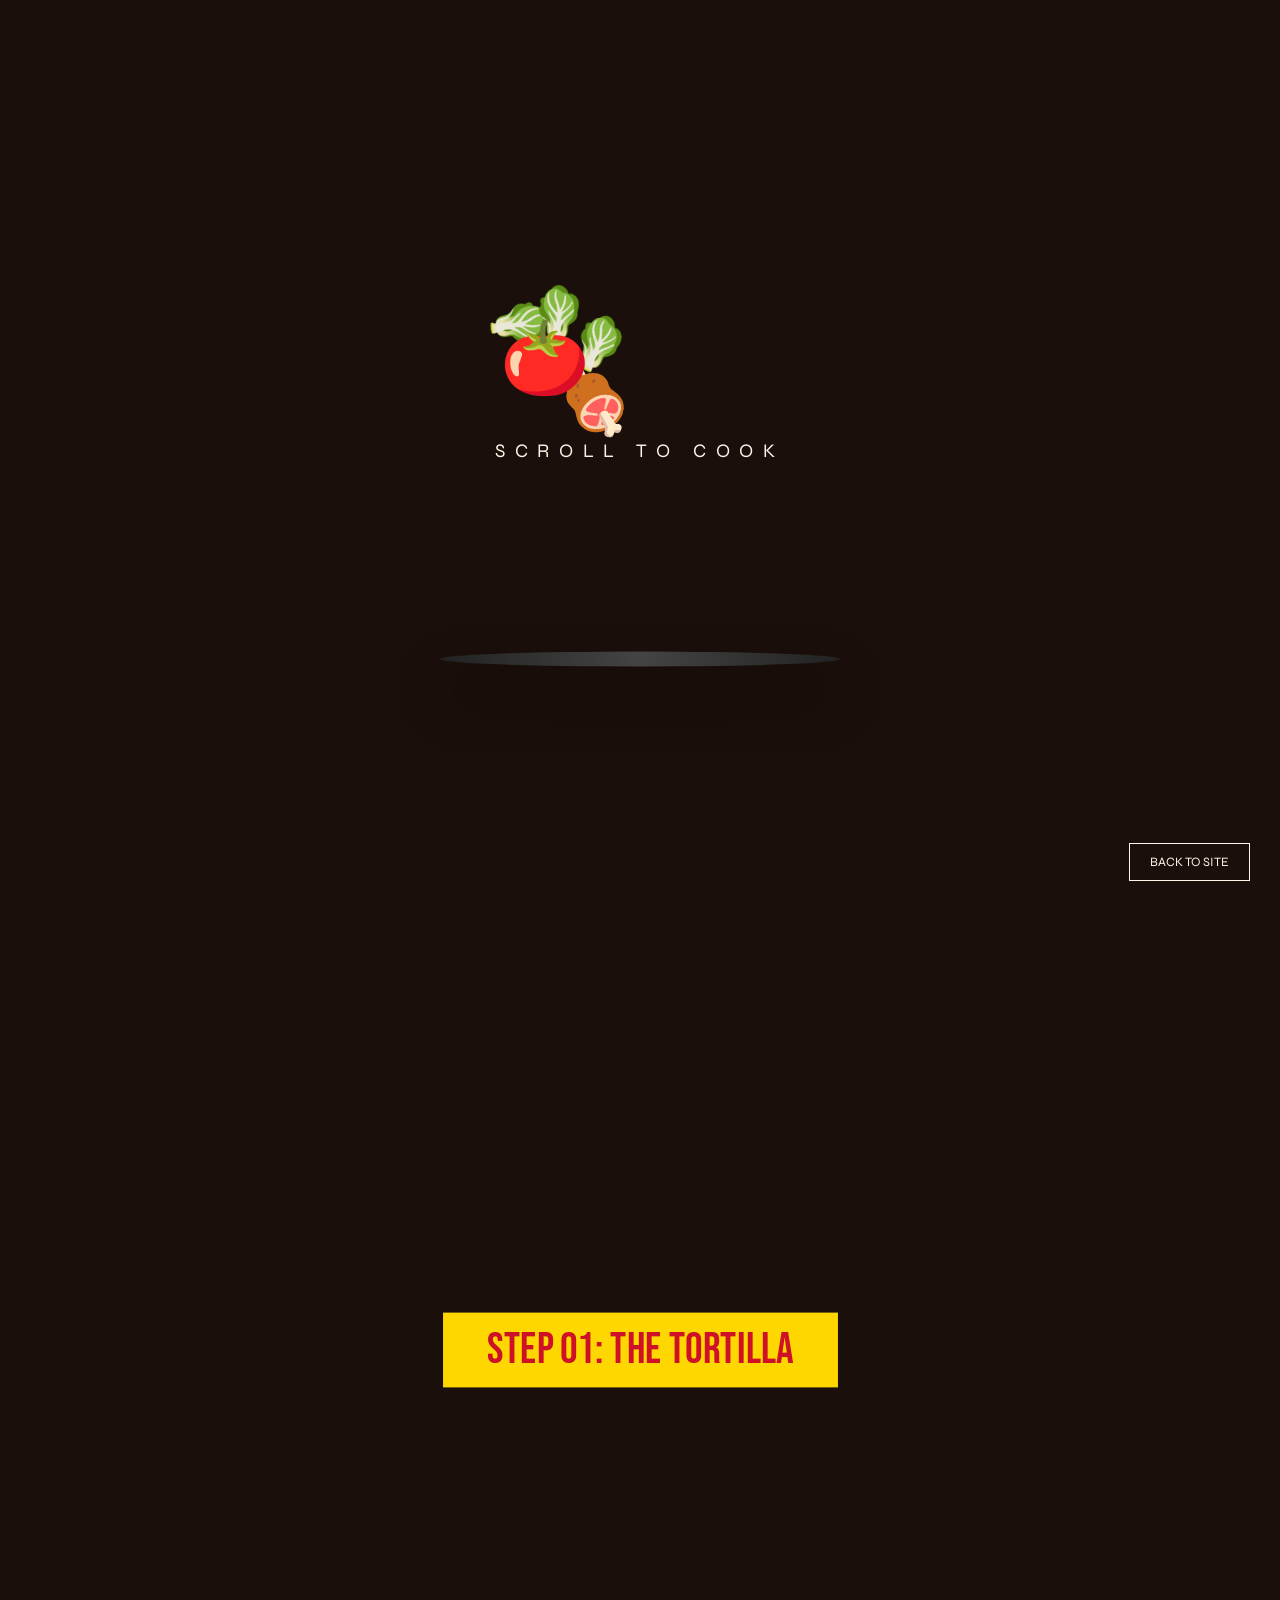
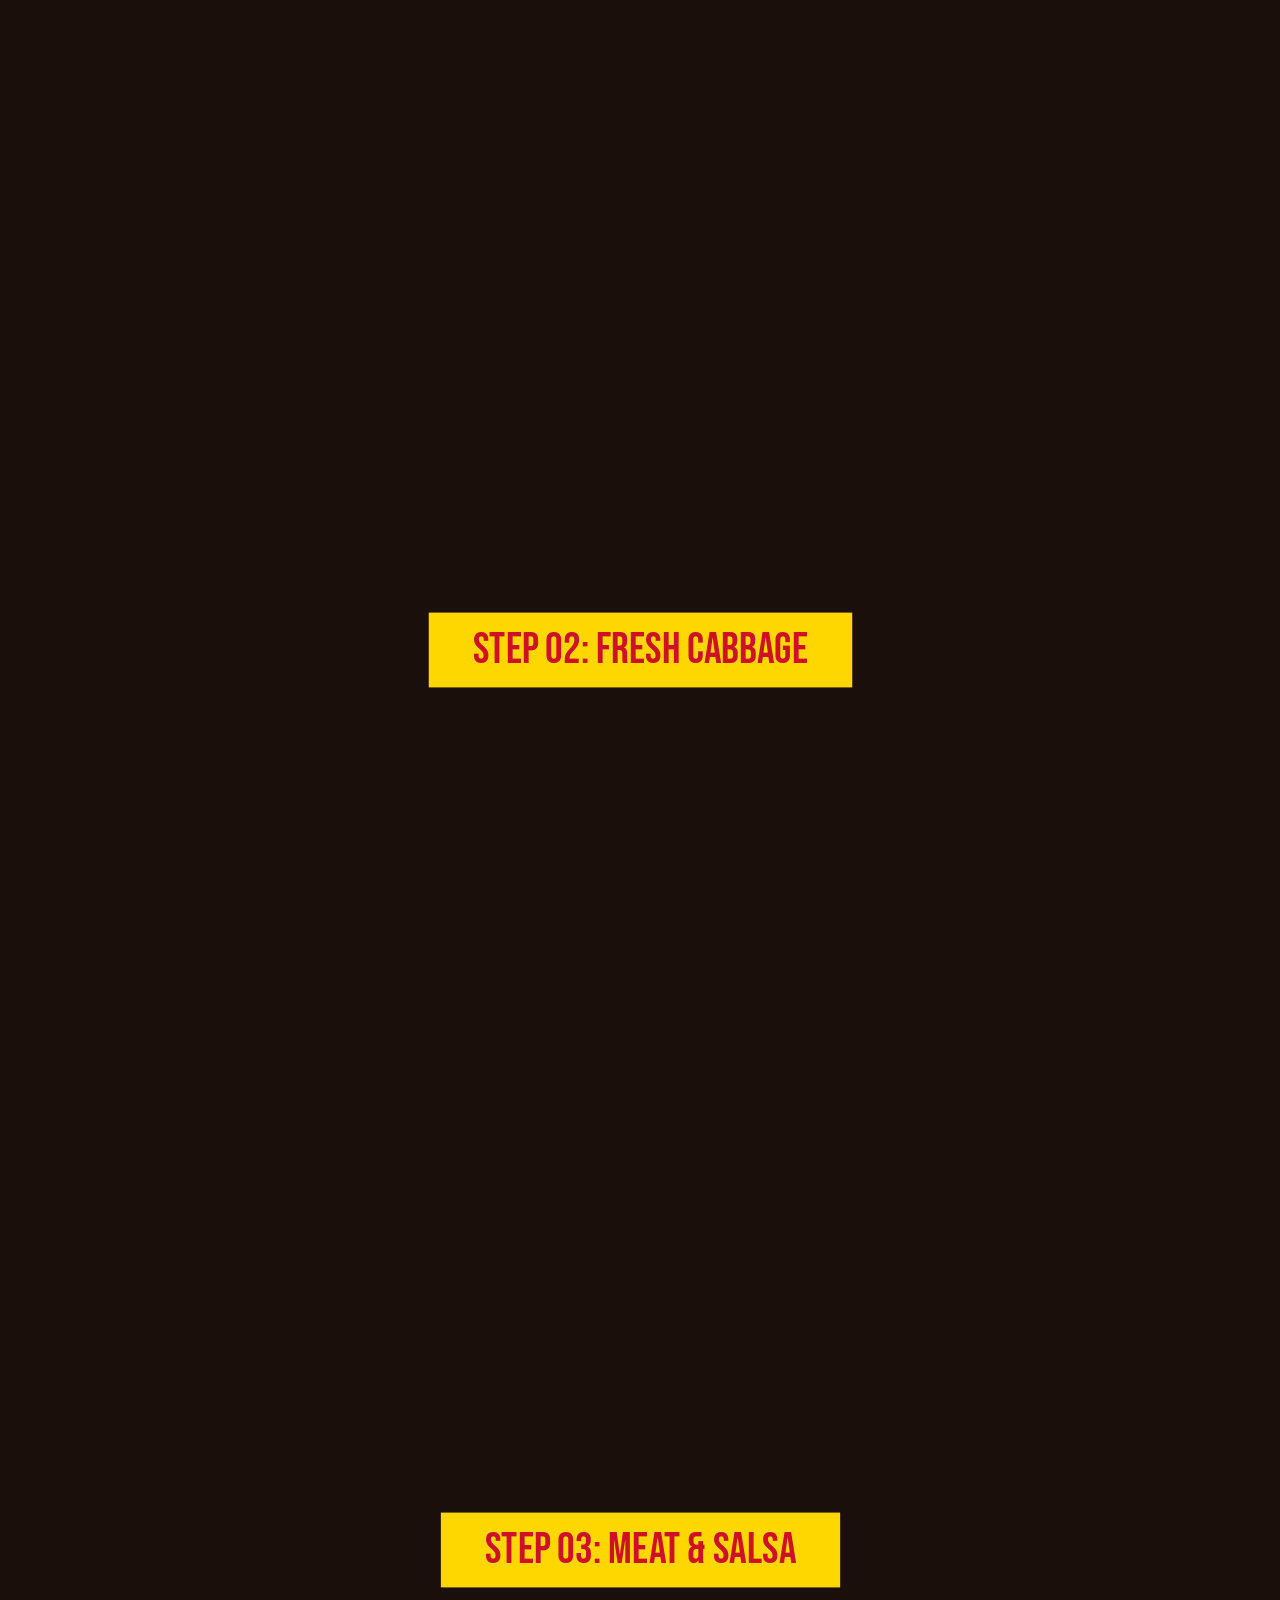
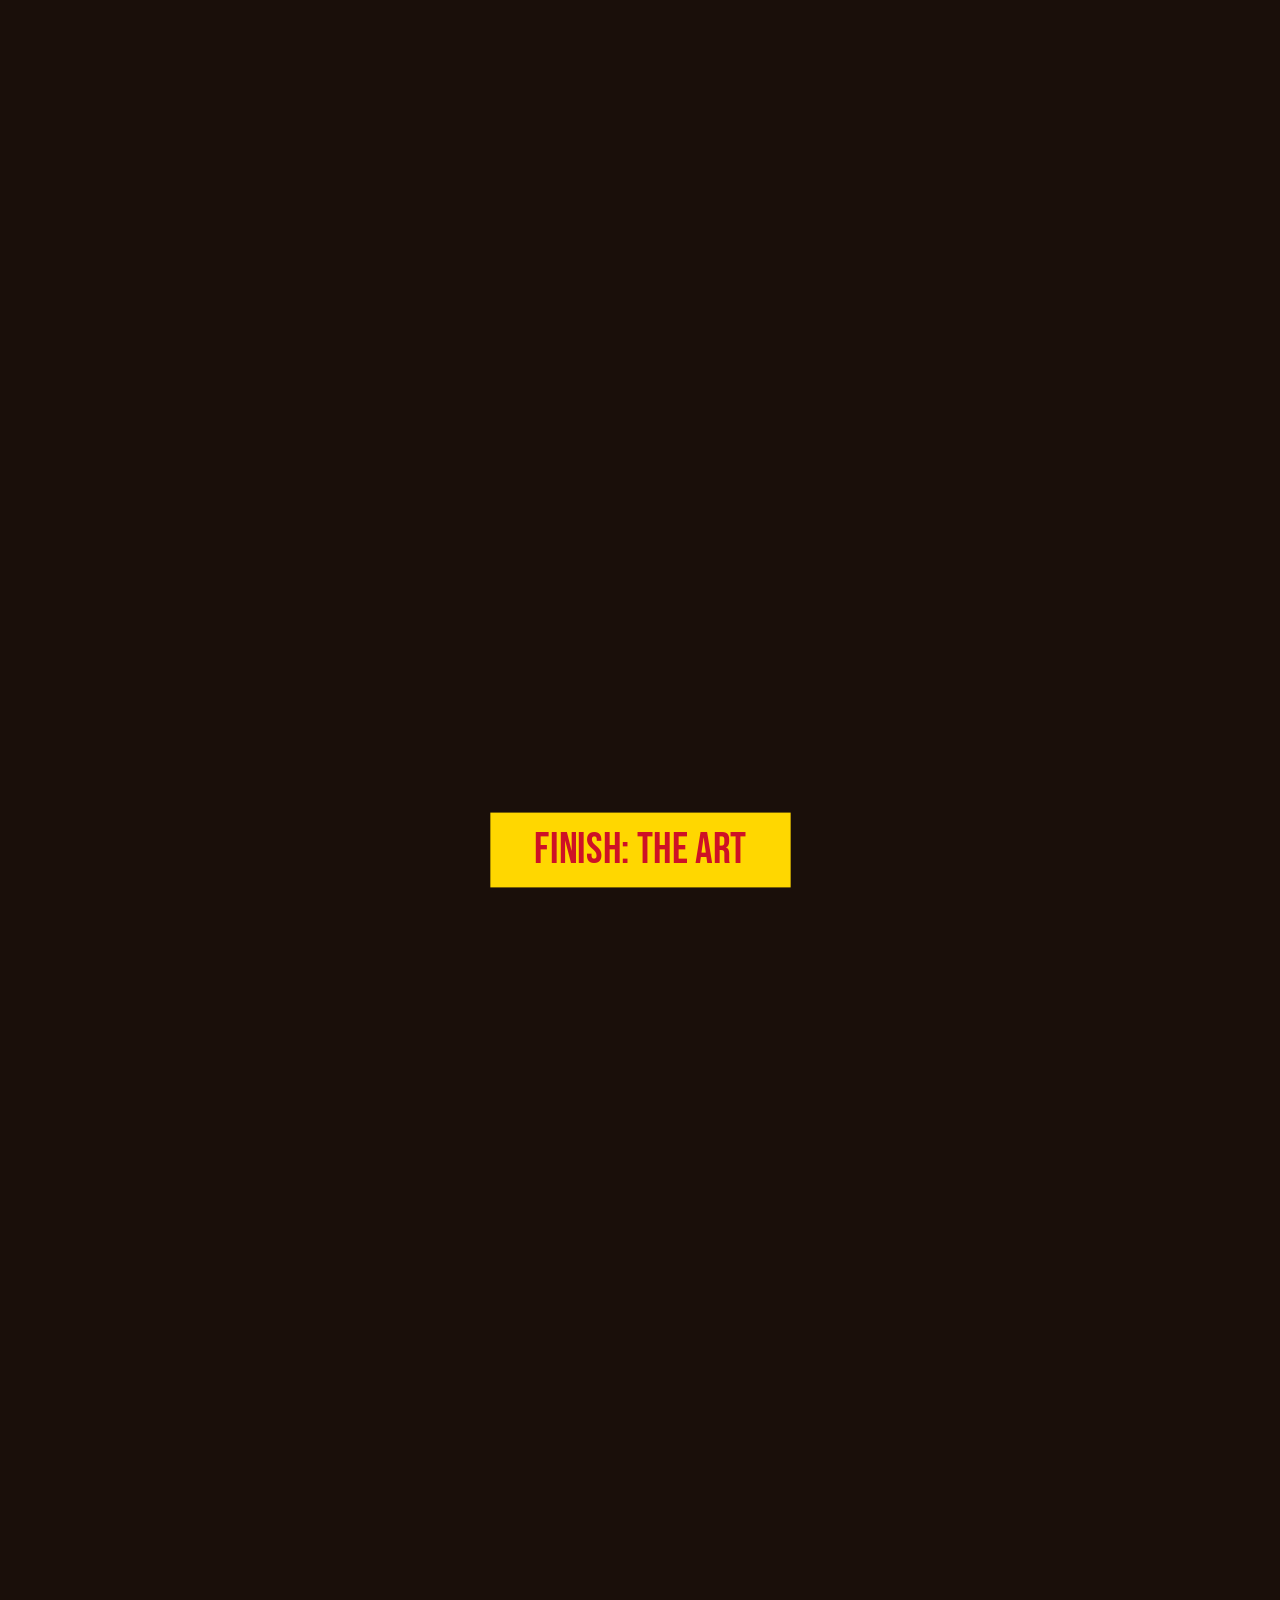
==== index_sample.html @ 9d73b3cb "Add interactive Taco Builder (index_sample.html)" ====
<!DOCTYPE html>
<html lang="ja">
<head>
    <meta charset="UTF-8">
    <meta name="viewport" content="width=device-width, initial-scale=1.0">
    <title>THE TACO BUILDER | KYOMACHIBORI TACOS</title>
    <link rel="stylesheet" href="style_sample.css">
    <link rel="preconnect" href="https://fonts.googleapis.com">
    <link rel="preconnect" href="https://fonts.gstatic.com" crossorigin>
    <link href="https://fonts.googleapis.com/css2?family=Bebas+Neue&family=Syne:wght@800&family=Noto+Serif+JP:wght@700&display=swap" rel="stylesheet">
</head>
<body>
    <div class="noise-overlay"></div>

    <!-- Fixed Cooking Stage -->
    <div class="taco-stage">
        <div class="plate"></div>
        
        <!-- Ingredients (Initially hidden or off-screen) -->
        <div class="ingredient tortilla" id="tortilla">🌮</div>
        
        <div class="cabbage-container" id="cabbage-group">
            <span class="ingredient cabbage c1">🥬</span>
            <span class="ingredient cabbage c2">🥬</span>
            <span class="ingredient cabbage c3">🥬</span>
            <span class="ingredient cabbage c4">🥬</span>
        </div>

        <div class="meat-salsa-container" id="meat-group">
            <span class="ingredient meat m1">🍖</span>
            <span class="ingredient meat m2">🍖</span>
            <span class="ingredient salsa s1">🍅</span>
            <span class="ingredient salsa s2">🌶️</span>
        </div>

        <div class="complete-message" id="finish-text">
            <h2>MASTERPIECE!</h2>
            <p>京町堀202、究極の一皿。</p>
        </div>
    </div>

    <!-- Scroll Triggers -->
    <section class="trigger-section" id="step-0">
        <div class="scroll-prompt">SCROLL TO COOK</div>
    </section>
    
    <section class="trigger-section" id="step-1">
        <div class="label">STEP 01: THE TORTILLA</div>
    </section>

    <section class="trigger-section" id="step-2">
        <div class="label">STEP 02: FRESH CABBAGE</div>
    </section>

    <section class="trigger-section" id="step-3">
        <div class="label">STEP 03: MEAT & SALSA</div>
    </section>

    <section class="trigger-section" id="step-4">
        <div class="label">FINISH: THE ART</div>
    </section>

    <div class="back-home">
        <a href="index.html">BACK TO SITE</a>
    </div>

    <script src="script_sample.js"></script>
</body>
</html>
---- style_sample.css ----
:root {
    --bg-dark: #1A0F0A;
    --mexican-yellow: #FFD700;
    --mexican-red: #CE1126;
    --text-light: #FDF5E6;
}

* {
    margin: 0;
    padding: 0;
    box-sizing: border-box;
}

body {
    background-color: var(--bg-dark);
    color: var(--text-light);
    font-family: 'Syne', sans-serif;
    height: 600vh; /* Long scroll for interaction */
    overflow-x: hidden;
}

.noise-overlay {
    position: fixed;
    top: 0;
    left: 0;
    width: 100%;
    height: 100%;
    background-image: url('https://www.transparenttextures.com/patterns/p6.png');
    opacity: 0.1;
    pointer-events: none;
    z-index: 9999;
}

/* TACO COOKING STAGE */
.taco-stage {
    position: fixed;
    top: 0;
    left: 0;
    width: 100vw;
    height: 100vh;
    display: flex;
    align-items: center;
    justify-content: center;
    pointer-events: none;
    z-index: 10;
}

.plate {
    width: 400px;
    height: 15px;
    background: linear-gradient(to right, #222, #444, #222);
    border-radius: 50%;
    position: absolute;
    bottom: 25%;
    box-shadow: 0 30px 50px rgba(0,0,0,0.5);
}

/* INGREDIENTS */
.ingredient {
    position: absolute;
    font-size: 8rem;
    transition: transform 0.8s cubic-bezier(0.175, 0.885, 0.32, 1.275), opacity 0.5s;
    opacity: 0;
    transform: translateY(-120vh) rotate(45deg); /* Start from far top */
}

/* Stage: Tortilla */
.tortilla.dropped {
    opacity: 1;
    transform: translateY(12vh) rotate(0deg) scale(2.5);
    z-index: 1;
}

/* Stage: Cabbage */
.cabbage-container { position: absolute; width: 300px; height: 300px; top: 35%; }
.cabbage { font-size: 3rem; }

.cabbage.dropped { opacity: 1; z-index: 2; }
.c1.dropped { transform: translate(-80px, 0) rotate(15deg); }
.c2.dropped { transform: translate(80px, 10px) rotate(-10deg); }
.c3.dropped { transform: translate(0, -10px) rotate(45deg); }
.c4.dropped { transform: translate(40px, -20px) rotate(-30deg); }

/* Stage: Meat & Salsa */
.meat-salsa-container { position: absolute; width: 250px; height: 250px; top: 40%; }
.meat { font-size: 4rem; z-index: 3; }
.salsa { font-size: 3rem; z-index: 4; }

.dropped.meat, .dropped.salsa { opacity: 1; }
.m1.dropped { transform: translate(-40px, 0) rotate(0deg); }
.m2.dropped { transform: translate(40px, 10px) rotate(10deg); }
.s1.dropped { transform: translate(0, -20px) scale(1.5) rotate(0deg); }
.s2.dropped { transform: translate(20px, 15px) rotate(-15deg); }

/* FINISH TEXT */
.complete-message {
    position: absolute;
    top: 20%;
    text-align: center;
    opacity: 0;
    transform: translateY(20px);
    transition: 1s var(--ease-out-expo);
    z-index: 100;
}

.complete-message.visible {
    opacity: 1;
    transform: translateY(0);
}

.complete-message h2 {
    font-family: 'Bebas Neue', cursive;
    font-size: 6rem;
    color: var(--mexican-yellow);
    text-shadow: 4px 4px var(--mexican-red);
}

/* SCROLL TRIGGER SECTIONS */
.trigger-section {
    height: 100vh;
    display: flex;
    align-items: center;
    justify-content: center;
}

.scroll-prompt {
    font-size: 1.2rem;
    letter-spacing: 0.5em;
    animation: bounce 2s infinite;
}

.label {
    font-family: 'Bebas Neue', cursive;
    font-size: 2.5rem;
    color: var(--mexican-red);
    background: var(--mexican-yellow);
    padding: 10px 40px;
    transform: rotate(-3deg);
    opacity: 0.3;
}

.back-home {
    position: fixed;
    bottom: 30px;
    right: 30px;
    z-index: 1000;
}

.back-home a {
    color: var(--text-light);
    text-decoration: none;
    font-size: 0.8rem;
    border: 1px solid var(--text-light);
    padding: 10px 20px;
    transition: background 0.3s;
}

.back-home a:hover { background: var(--mexican-red); border-color: var(--mexican-red); }

@keyframes bounce {
    0%, 100% { transform: translateY(0); }
    50% { transform: translateY(-20px); }
}

@media (max-width: 768px) {
    .plate { width: 300px; }
    .complete-message h2 { font-size: 4rem; }
}
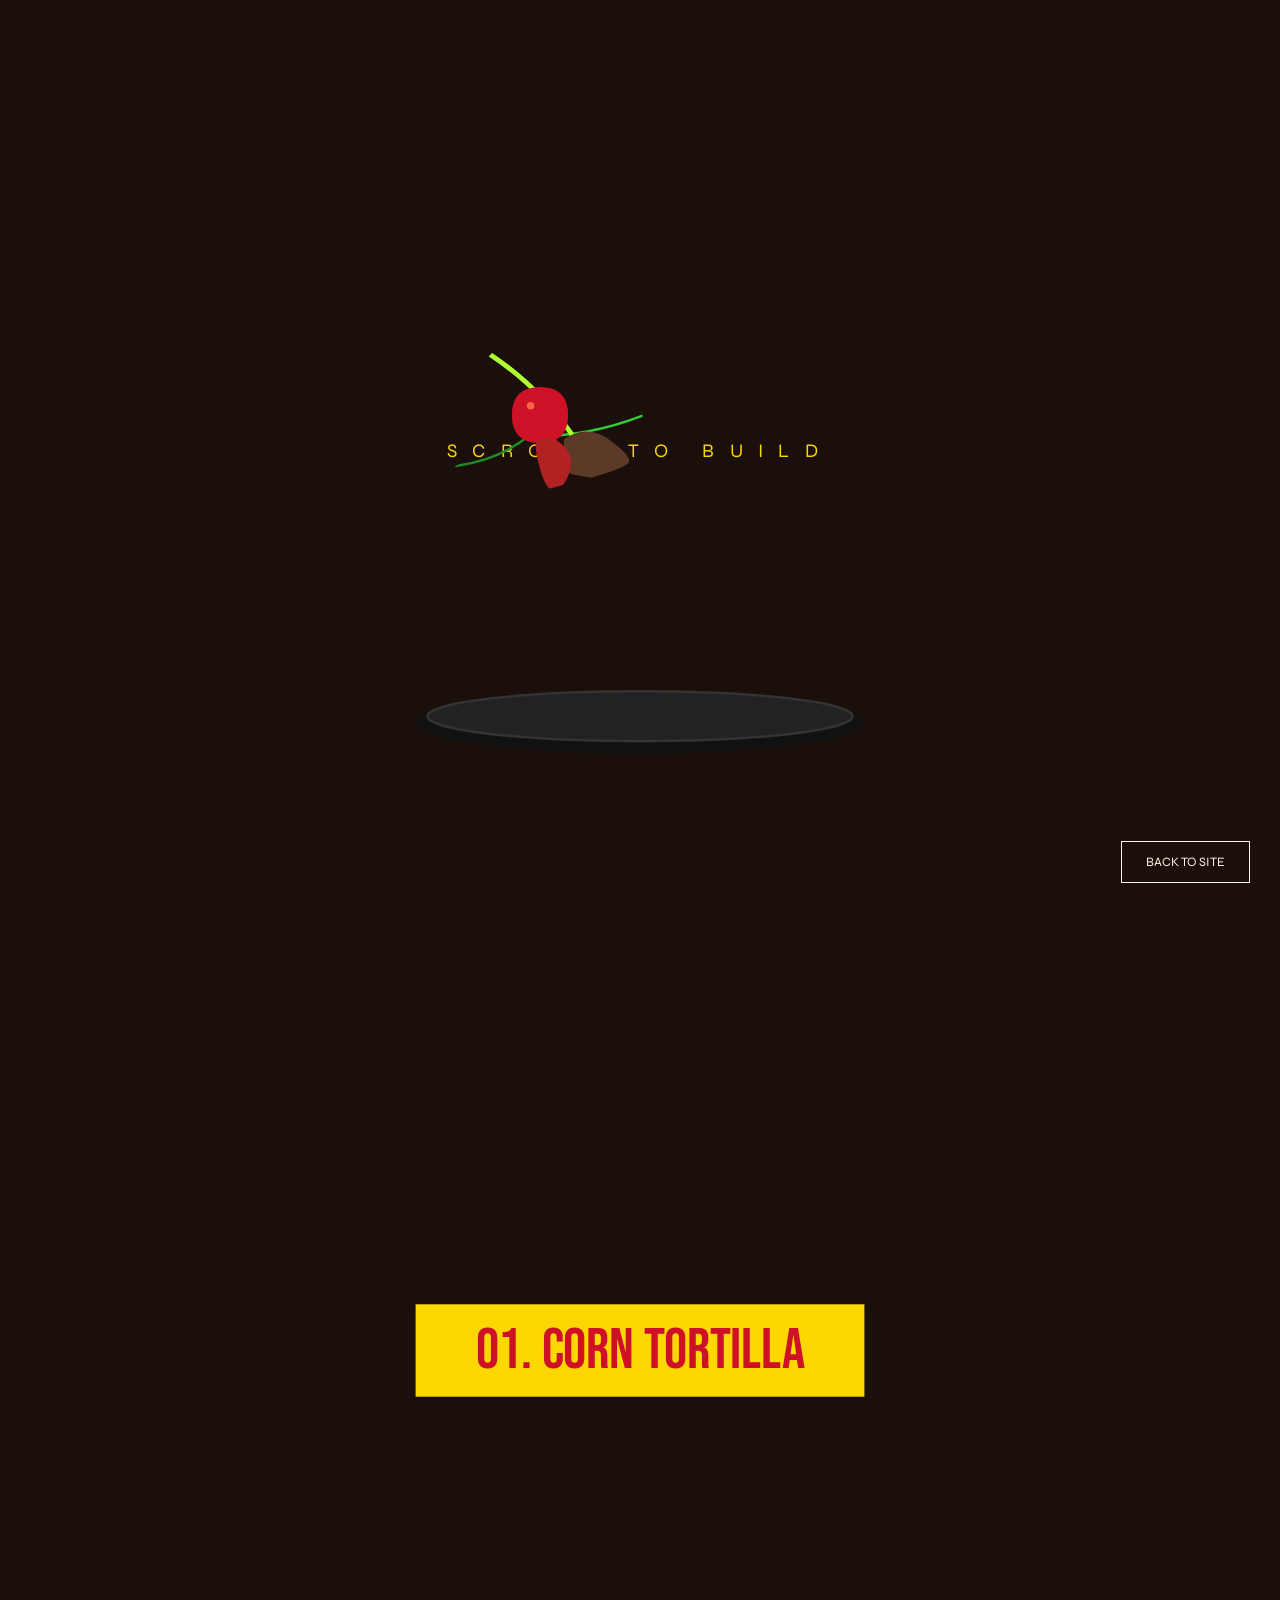
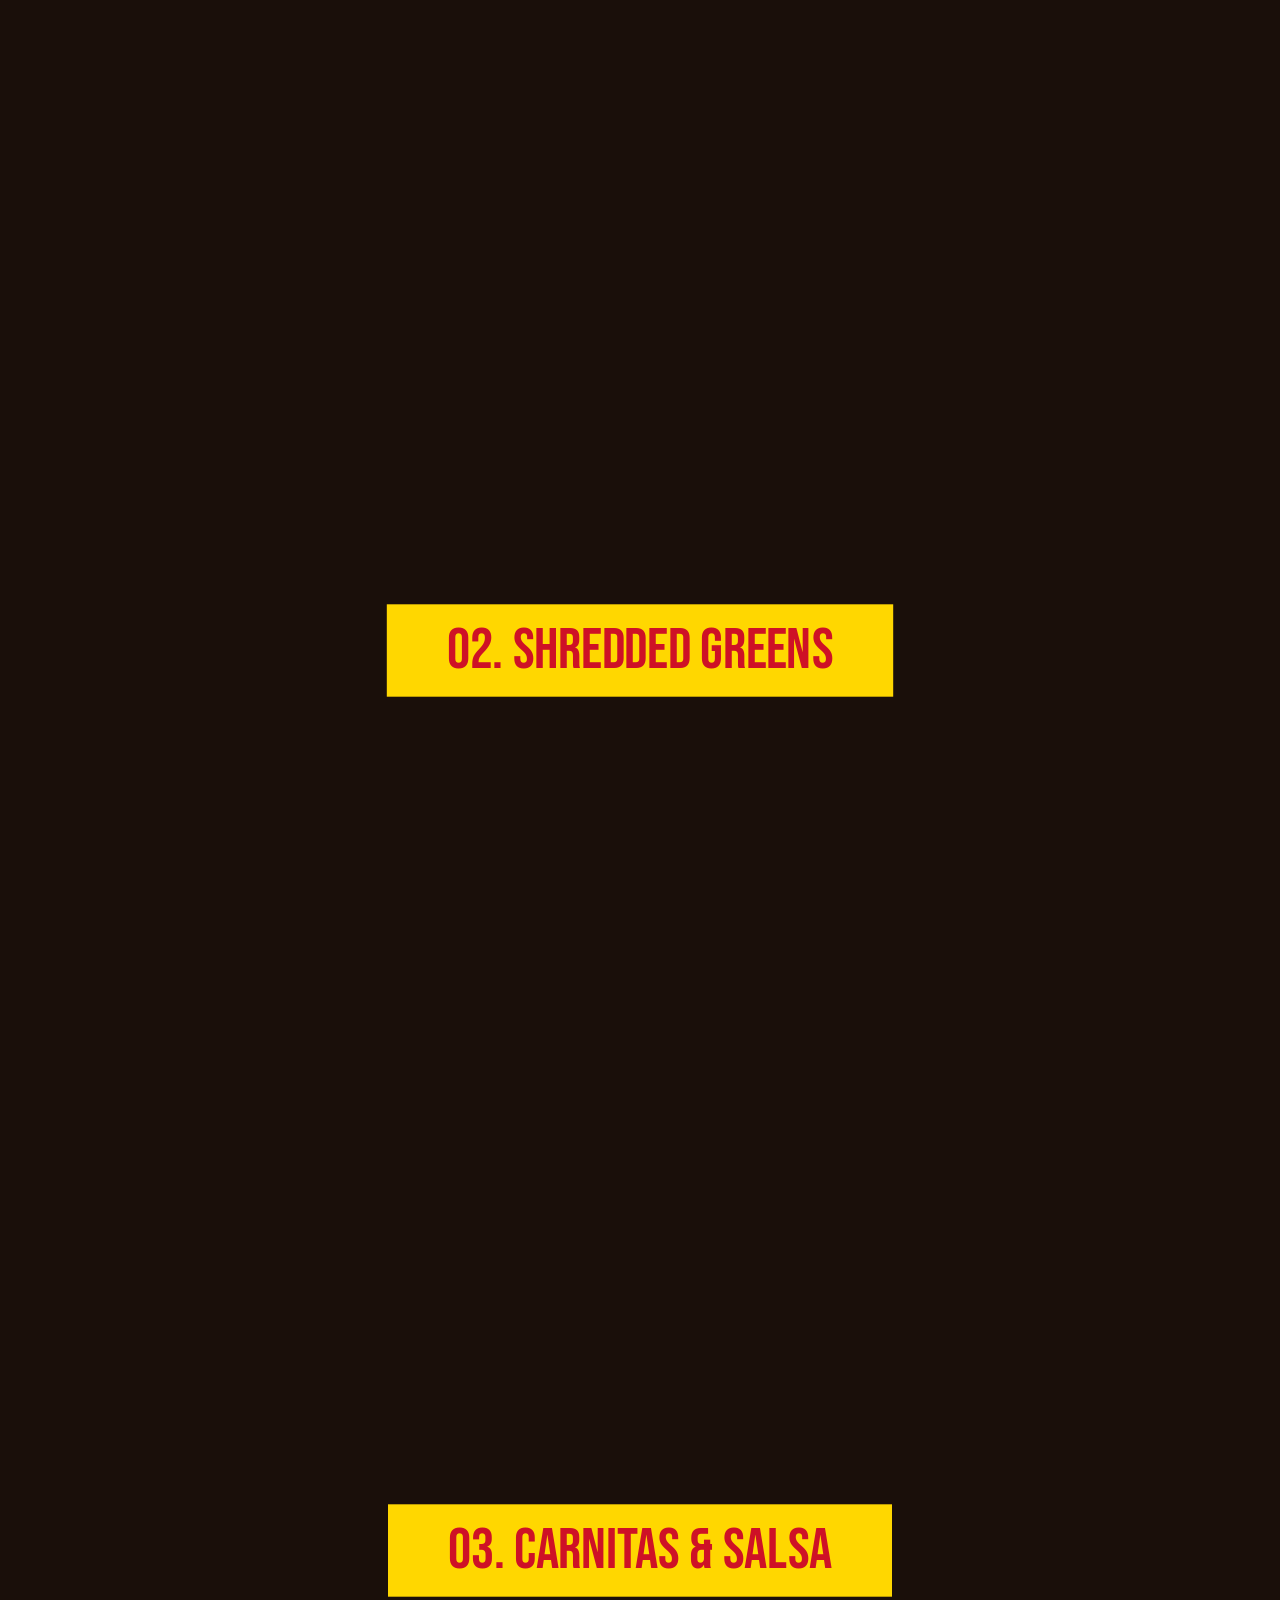
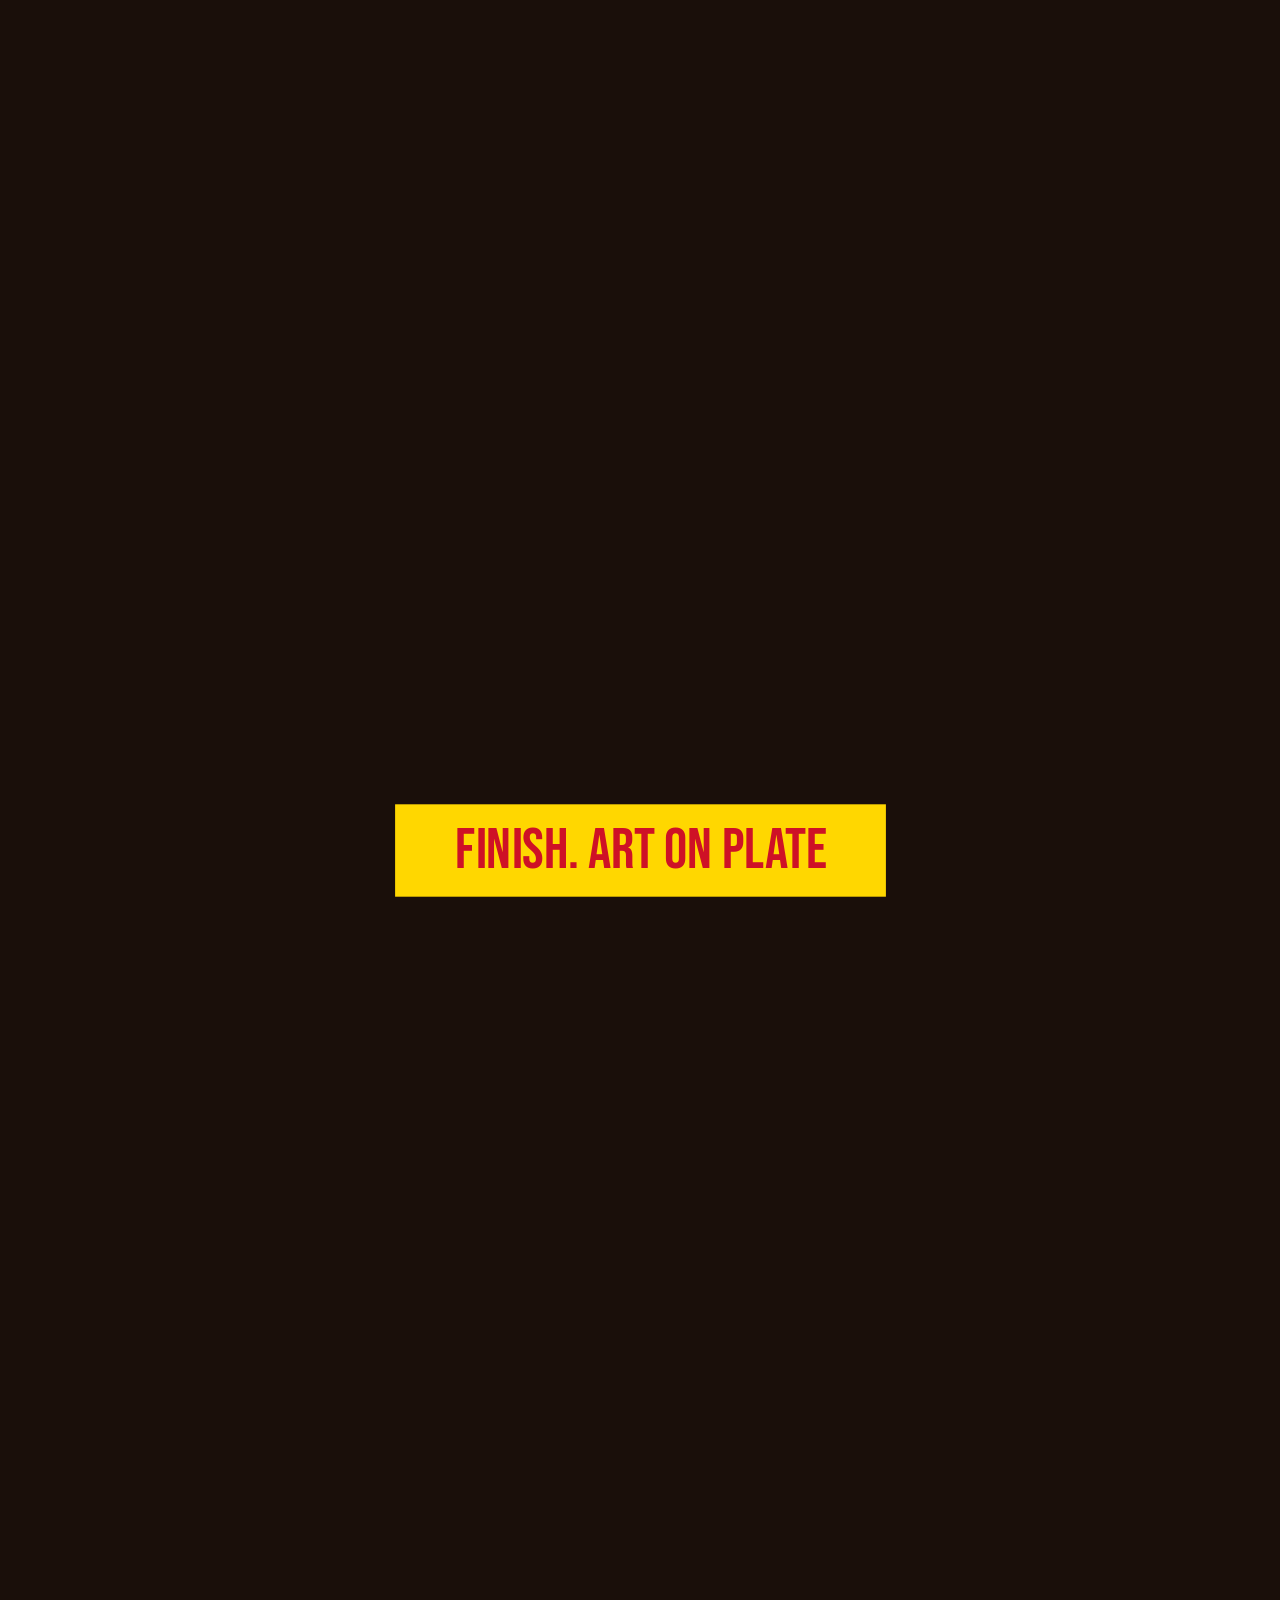
==== commit 014f3c6e: "Upgade Taco Builder: High-quality SVG assets and refined scroll physics" ====
--- a/index_sample.html
+++ b/index_sample.html
@@ -3,7 +3,7 @@
 <head>
     <meta charset="UTF-8">
     <meta name="viewport" content="width=device-width, initial-scale=1.0">
-    <title>THE TACO BUILDER | KYOMACHIBORI TACOS</title>
+    <title>THE CRAFT TACO BUILDER | KYOMACHIBORI</title>
     <link rel="stylesheet" href="style_sample.css">
     <link rel="preconnect" href="https://fonts.googleapis.com">
     <link rel="preconnect" href="https://fonts.gstatic.com" crossorigin>
@@ -12,57 +12,97 @@
 <body>
     <div class="noise-overlay"></div>
 
-    <!-- Fixed Cooking Stage -->
     <div class="taco-stage">
-        <div class="plate"></div>
+        <!-- 皿 -->
+        <div class="plate-v2">
+            <svg viewBox="0 0 400 60">
+                <ellipse cx="200" cy="30" rx="180" ry="25" fill="#111" />
+                <ellipse cx="200" cy="25" rx="170" ry="20" fill="#222" stroke="#333" stroke-width="2" />
+            </svg>
+        </div>
         
-        <!-- Ingredients (Initially hidden or off-screen) -->
-        <div class="ingredient tortilla" id="tortilla">🌮</div>
+        <!-- ステージ1: トルティーヤ -->
+        <div class="ingredient-svg tortilla-wrap" id="tortilla">
+            <svg viewBox="0 0 200 200">
+                <defs>
+                    <radialGradient id="tortillaGrad" cx="50%" cy="50%" r="50%">
+                        <stop offset="0%" stop-color="#FFD700" />
+                        <stop offset="80%" stop-color="#F4C430" />
+                        <stop offset="100%" stop-color="#DAA520" />
+                    </radialGradient>
+                </defs>
+                <path d="M100,20 C140,20 180,60 180,100 C180,140 140,180 100,180 C60,180 20,140 20,100 C20,60 60,20 100,20" fill="url(#tortillaGrad)">
+                    <animate attributeName="d" dur="5s" repeatCount="indefinite"
+                        values="M100,20 C140,20 180,60 180,100 C180,140 140,180 100,180 C60,180 20,140 20,100 C20,60 60,20 100,20;
+                                M100,25 C145,15 175,65 175,100 C175,135 145,175 100,175 C55,175 25,135 25,100 C25,65 55,25 100,25;
+                                M100,20 C140,20 180,60 180,100 C180,140 140,180 100,180 C60,180 20,140 20,100 C20,60 60,20 100,20" />
+                </path>
+                <!-- 焼き目 -->
+                <circle cx="70" cy="60" r="5" fill="#8B4513" opacity="0.3" />
+                <circle cx="130" cy="140" r="8" fill="#8B4513" opacity="0.2" />
+                <circle cx="150" cy="80" r="4" fill="#8B4513" opacity="0.4" />
+            </svg>
+        </div>
         
-        <div class="cabbage-container" id="cabbage-group">
-            <span class="ingredient cabbage c1">🥬</span>
-            <span class="ingredient cabbage c2">🥬</span>
-            <span class="ingredient cabbage c3">🥬</span>
-            <span class="ingredient cabbage c4">🥬</span>
+        <!-- ステージ2: キャベツの千切り -->
+        <div class="cabbage-group-svg" id="cabbage-group">
+            <div class="ingredient-svg cabbage-leaf c1">
+                <svg viewBox="0 0 100 20"><path d="M0,10 Q50,0 100,10" stroke="#90EE90" stroke-width="3" fill="none" stroke-linecap="round"/></svg>
+            </div>
+            <div class="ingredient-svg cabbage-leaf c2">
+                <svg viewBox="0 0 100 20"><path d="M0,5 Q50,15 100,5" stroke="#32CD32" stroke-width="2" fill="none" stroke-linecap="round"/></svg>
+            </div>
+            <div class="ingredient-svg cabbage-leaf c3">
+                <svg viewBox="0 0 100 20"><path d="M0,15 Q50,5 100,15" stroke="#ADFF2F" stroke-width="4" fill="none" stroke-linecap="round"/></svg>
+            </div>
+            <div class="ingredient-svg cabbage-leaf c4">
+                <svg viewBox="0 0 100 20"><path d="M10,0 Q60,20 100,0" stroke="#228B22" stroke-width="2" fill="none" stroke-linecap="round"/></svg>
+            </div>
         </div>
 
-        <div class="meat-salsa-container" id="meat-group">
-            <span class="ingredient meat m1">🍖</span>
-            <span class="ingredient meat m2">🍖</span>
-            <span class="ingredient salsa s1">🍅</span>
-            <span class="ingredient salsa s2">🌶️</span>
+        <!-- ステージ3: 肉とサルサ -->
+        <div class="meat-salsa-group-svg" id="meat-group">
+            <!-- ひき肉（塊） -->
+            <div class="ingredient-svg meat-chunk m1">
+                <svg viewBox="0 0 60 40">
+                    <path d="M10,20 Q15,5 30,10 T50,20 T30,35 T10,20" fill="#4B2E1D" />
+                    <circle cx="20" cy="15" r="3" fill="#2A1810" />
+                    <circle cx="40" cy="25" r="4" fill="#2A1810" />
+                </svg>
+            </div>
+            <div class="ingredient-svg meat-chunk m2">
+                <svg viewBox="0 0 60 40">
+                    <path d="M5,15 Q20,0 40,10 T55,25 T30,40 T5,15" fill="#5D3A26" />
+                </svg>
+            </div>
+            <!-- サルサソース -->
+            <div class="ingredient-svg salsa-drop s1">
+                <svg viewBox="0 0 40 40">
+                    <path d="M20,5 Q35,5 35,20 T20,35 T5,20 T20,5" fill="#CE1126" />
+                    <circle cx="15" cy="15" r="2" fill="#FF6347" />
+                </svg>
+            </div>
+            <div class="ingredient-svg salsa-drop s2">
+                <svg viewBox="0 0 30 30">
+                    <path d="M15,2 Q28,15 15,28 T2,15 T15,2" fill="#B22222" />
+                </svg>
+            </div>
         </div>
 
         <div class="complete-message" id="finish-text">
-            <h2>MASTERPIECE!</h2>
-            <p>京町堀202、究極の一皿。</p>
+            <h2>THE MASTERPIECE</h2>
+            <p>京町堀 202 | 究極のクラフトタコス</p>
         </div>
     </div>
 
     <!-- Scroll Triggers -->
-    <section class="trigger-section" id="step-0">
-        <div class="scroll-prompt">SCROLL TO COOK</div>
-    </section>
-    
-    <section class="trigger-section" id="step-1">
-        <div class="label">STEP 01: THE TORTILLA</div>
-    </section>
+    <section class="trigger-section" id="step-0"><div class="scroll-prompt">SCROLL TO BUILD</div></section>
+    <section class="trigger-section" id="step-1"><div class="label">01. CORN TORTILLA</div></section>
+    <section class="trigger-section" id="step-2"><div class="label">02. SHREDDED GREENS</div></section>
+    <section class="trigger-section" id="step-3"><div class="label">03. CARNITAS & SALSA</div></section>
+    <section class="trigger-section" id="step-4"><div class="label">FINISH. ART ON PLATE</div></section>
 
-    <section class="trigger-section" id="step-2">
-        <div class="label">STEP 02: FRESH CABBAGE</div>
-    </section>
-
-    <section class="trigger-section" id="step-3">
-        <div class="label">STEP 03: MEAT & SALSA</div>
-    </section>
-
-    <section class="trigger-section" id="step-4">
-        <div class="label">FINISH: THE ART</div>
-    </section>
-
-    <div class="back-home">
-        <a href="index.html">BACK TO SITE</a>
-    </div>
+    <div class="back-home"><a href="index.html">BACK TO SITE</a></div>
 
     <script src="script_sample.js"></script>
 </body>
--- a/style_sample.css
+++ b/style_sample.css
@@ -15,7 +15,7 @@
     background-color: var(--bg-dark);
     color: var(--text-light);
     font-family: 'Syne', sans-serif;
-    height: 600vh; /* Long scroll for interaction */
+    height: 600vh;
     overflow-x: hidden;
 }
 
@@ -31,7 +31,7 @@
     z-index: 9999;
 }
 
-/* TACO COOKING STAGE */
+/* TACO STAGE */
 .taco-stage {
     position: fixed;
     top: 0;
@@ -45,124 +45,104 @@
     z-index: 10;
 }
 
-.plate {
-    width: 400px;
-    height: 15px;
-    background: linear-gradient(to right, #222, #444, #222);
-    border-radius: 50%;
+.plate-v2 {
     position: absolute;
-    bottom: 25%;
-    box-shadow: 0 30px 50px rgba(0,0,0,0.5);
-}
-
-/* INGREDIENTS */
-.ingredient {
-    position: absolute;
-    font-size: 8rem;
-    transition: transform 0.8s cubic-bezier(0.175, 0.885, 0.32, 1.275), opacity 0.5s;
-    opacity: 0;
-    transform: translateY(-120vh) rotate(45deg); /* Start from far top */
-}
-
-/* Stage: Tortilla */
-.tortilla.dropped {
-    opacity: 1;
-    transform: translateY(12vh) rotate(0deg) scale(2.5);
+    bottom: 15%;
+    width: 500px;
+    height: 80px;
     z-index: 1;
 }
 
-/* Stage: Cabbage */
-.cabbage-container { position: absolute; width: 300px; height: 300px; top: 35%; }
-.cabbage { font-size: 3rem; }
+/* INGREDIENT SVG SYSTEM */
+.ingredient-svg {
+    position: absolute;
+    opacity: 0;
+    transform: translateY(-150vh) rotate(180deg);
+    transition: transform 1.2s cubic-bezier(0.175, 0.885, 0.32, 1.275), opacity 0.6s;
+}
 
-.cabbage.dropped { opacity: 1; z-index: 2; }
-.c1.dropped { transform: translate(-80px, 0) rotate(15deg); }
-.c2.dropped { transform: translate(80px, 10px) rotate(-10deg); }
-.c3.dropped { transform: translate(0, -10px) rotate(45deg); }
-.c4.dropped { transform: translate(40px, -20px) rotate(-30deg); }
+/* Stage 1: Tortilla */
+.tortilla-wrap {
+    width: 450px;
+    height: 450px;
+    top: 45%;
+}
 
-/* Stage: Meat & Salsa */
-.meat-salsa-container { position: absolute; width: 250px; height: 250px; top: 40%; }
-.meat { font-size: 4rem; z-index: 3; }
-.salsa { font-size: 3rem; z-index: 4; }
+.tortilla-wrap.dropped {
+    opacity: 1;
+    transform: translateY(-50%) rotate(0deg) scale(1);
+    z-index: 5;
+}
 
-.dropped.meat, .dropped.salsa { opacity: 1; }
-.m1.dropped { transform: translate(-40px, 0) rotate(0deg); }
-.m2.dropped { transform: translate(40px, 10px) rotate(10deg); }
-.s1.dropped { transform: translate(0, -20px) scale(1.5) rotate(0deg); }
-.s2.dropped { transform: translate(20px, 15px) rotate(-15deg); }
+/* Stage 2: Cabbage */
+.cabbage-group-svg {
+    position: absolute;
+    top: 40%;
+    width: 350px;
+    height: 350px;
+    z-index: 10;
+}
 
-/* FINISH TEXT */
+.cabbage-leaf { width: 120px; height: 30px; }
+.cabbage-leaf.dropped { opacity: 1; }
+
+.c1.dropped { transform: translate(-80px, 40px) rotate(15deg); }
+.c2.dropped { transform: translate(60px, 60px) rotate(-10deg); }
+.c3.dropped { transform: translate(10px, 20px) rotate(45deg); }
+.c4.dropped { transform: translate(-20px, 80px) rotate(-30deg); }
+
+/* Stage 3: Meat & Salsa */
+.meat-salsa-group-svg {
+    position: absolute;
+    top: 45%;
+    width: 250px;
+    height: 250px;
+    z-index: 15;
+}
+
+.meat-chunk { width: 80px; height: 60px; }
+.salsa-drop { width: 50px; height: 50px; }
+
+.dropped.meat-chunk, .dropped.salsa-drop { opacity: 1; }
+
+.m1.dropped { transform: translate(-30px, 10px) rotate(0deg); }
+.m2.dropped { transform: translate(40px, 20px) rotate(10deg); }
+.s1.dropped { transform: translate(0, -15px) scale(1.5) rotate(0deg); }
+.s2.dropped { transform: translate(20px, 30px) rotate(-15deg); }
+
+/* Message */
 .complete-message {
     position: absolute;
-    top: 20%;
+    top: 15%;
     text-align: center;
     opacity: 0;
-    transform: translateY(20px);
-    transition: 1s var(--ease-out-expo);
+    transform: translateY(40px);
+    transition: 1s ease-out;
     z-index: 100;
 }
 
-.complete-message.visible {
-    opacity: 1;
-    transform: translateY(0);
-}
+.complete-message.visible { opacity: 1; transform: translateY(0); }
 
 .complete-message h2 {
     font-family: 'Bebas Neue', cursive;
-    font-size: 6rem;
+    font-size: 7rem;
     color: var(--mexican-yellow);
-    text-shadow: 4px 4px var(--mexican-red);
+    text-shadow: 6px 6px 0px var(--mexican-red);
 }
 
-/* SCROLL TRIGGER SECTIONS */
-.trigger-section {
-    height: 100vh;
-    display: flex;
-    align-items: center;
-    justify-content: center;
-}
+/* Guides */
+.trigger-section { height: 100vh; display: flex; align-items: center; justify-content: center; }
+.scroll-prompt { font-size: 1.2rem; letter-spacing: 0.8em; color: var(--mexican-yellow); animation: bounce 2s infinite; }
+.label { font-family: 'Bebas Neue', cursive; font-size: 3rem; color: var(--mexican-red); background: var(--mexican-yellow); padding: 10px 50px; transform: rotate(-3deg); opacity: 0; transition: 0.6s; }
+.label.visible { opacity: 1; transform: rotate(0deg) scale(1.2); }
 
-.scroll-prompt {
-    font-size: 1.2rem;
-    letter-spacing: 0.5em;
-    animation: bounce 2s infinite;
-}
+@keyframes bounce { 0%, 100% { transform: translateY(0); } 50% { transform: translateY(-30px); } }
 
-.label {
-    font-family: 'Bebas Neue', cursive;
-    font-size: 2.5rem;
-    color: var(--mexican-red);
-    background: var(--mexican-yellow);
-    padding: 10px 40px;
-    transform: rotate(-3deg);
-    opacity: 0.3;
-}
-
-.back-home {
-    position: fixed;
-    bottom: 30px;
-    right: 30px;
-    z-index: 1000;
-}
-
-.back-home a {
-    color: var(--text-light);
-    text-decoration: none;
-    font-size: 0.8rem;
-    border: 1px solid var(--text-light);
-    padding: 10px 20px;
-    transition: background 0.3s;
-}
-
-.back-home a:hover { background: var(--mexican-red); border-color: var(--mexican-red); }
-
-@keyframes bounce {
-    0%, 100% { transform: translateY(0); }
-    50% { transform: translateY(-20px); }
-}
+.back-home { position: fixed; bottom: 30px; right: 30px; z-index: 1000; }
+.back-home a { color: var(--text-light); text-decoration: none; font-size: 0.8rem; border: 1px solid var(--text-light); padding: 12px 24px; }
 
 @media (max-width: 768px) {
-    .plate { width: 300px; }
+    .plate-v2 { width: 320px; }
+    .tortilla-wrap { width: 300px; height: 300px; }
     .complete-message h2 { font-size: 4rem; }
 }
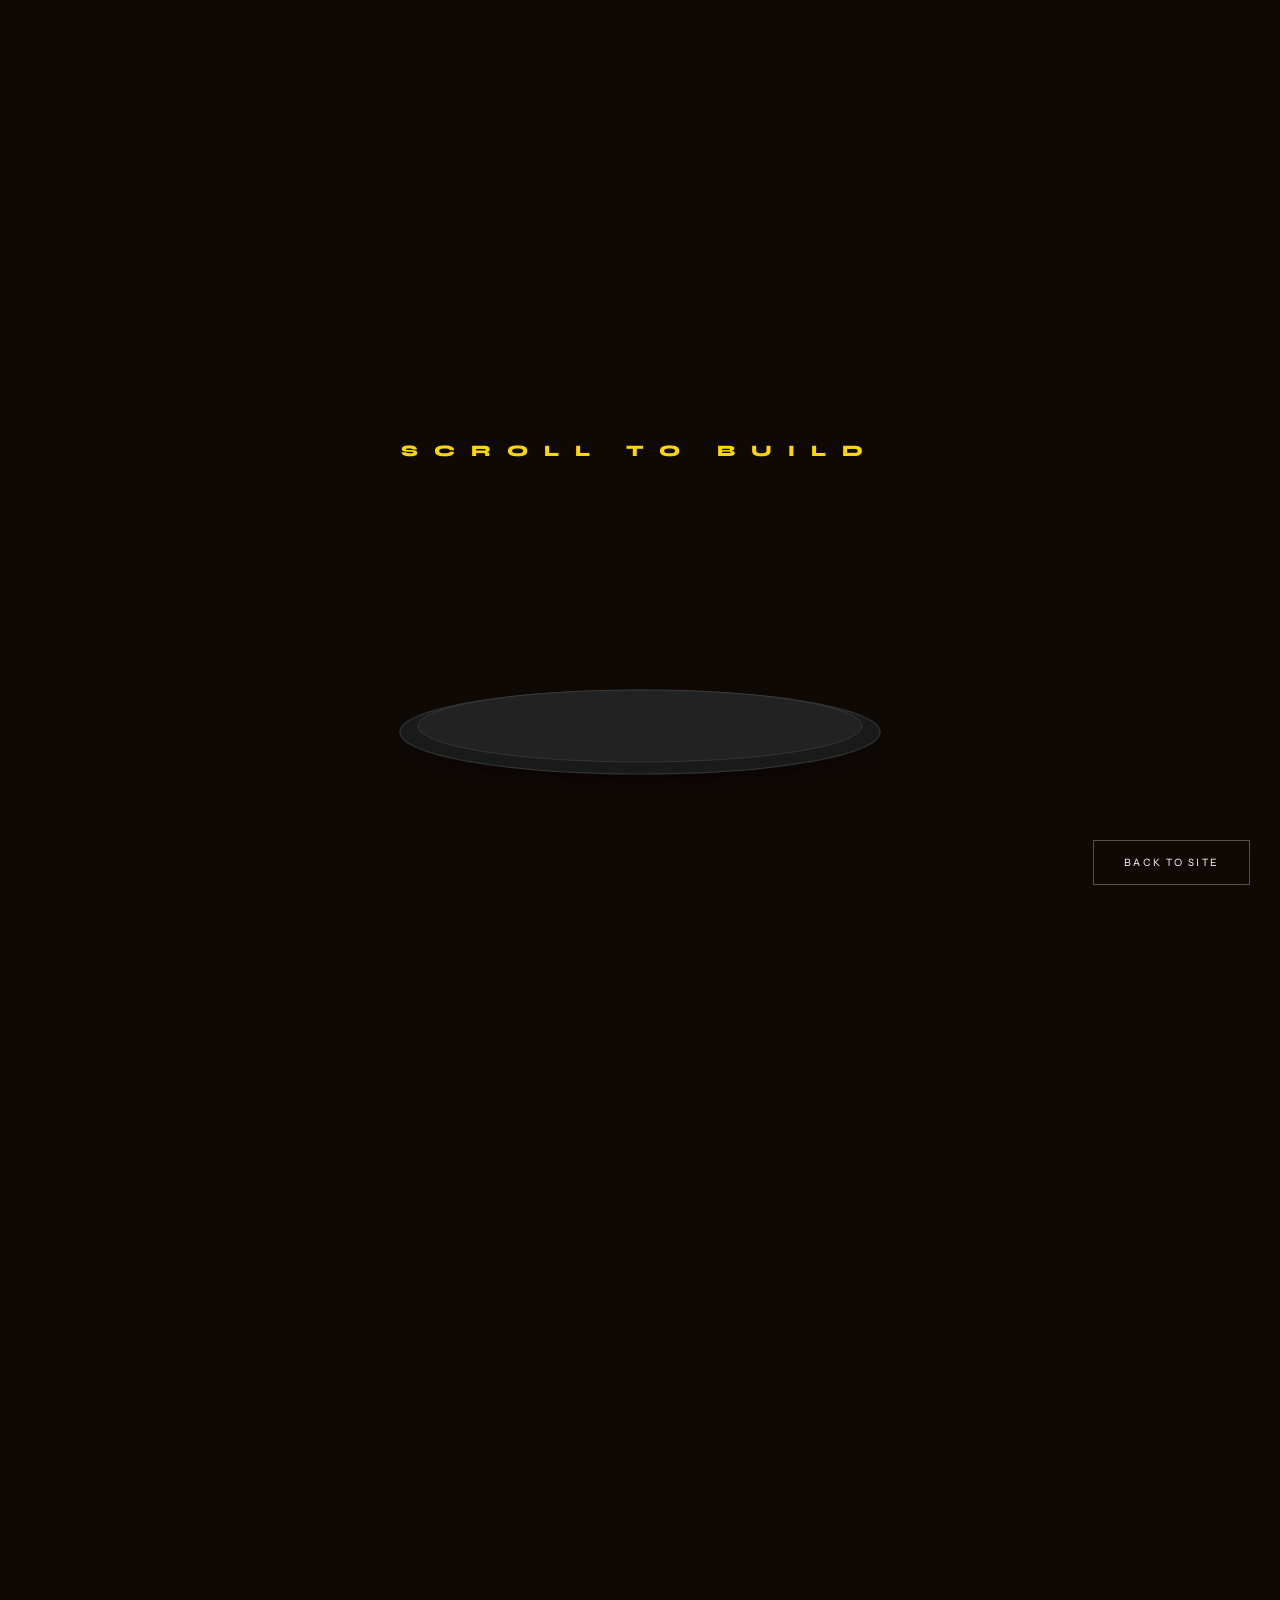
==== commit d1780651: "Final High-Quality Polish: Refined SVGs and subtle animations for Taco Builder" ====
--- a/index_sample.html
+++ b/index_sample.html
@@ -13,94 +13,107 @@
     <div class="noise-overlay"></div>
 
     <div class="taco-stage">
-        <!-- 皿 -->
-        <div class="plate-v2">
-            <svg viewBox="0 0 400 60">
-                <ellipse cx="200" cy="30" rx="180" ry="25" fill="#111" />
-                <ellipse cx="200" cy="25" rx="170" ry="20" fill="#222" stroke="#333" stroke-width="2" />
+        <!-- 高級感のあるセラミックプレート -->
+        <div class="plate-v3">
+            <svg viewBox="0 0 500 100">
+                <defs>
+                    <radialGradient id="plateShadow" cx="50%" cy="50%" r="50%">
+                        <stop offset="0%" stop-color="rgba(0,0,0,0.6)" />
+                        <stop offset="100%" stop-color="rgba(0,0,0,0)" />
+                    </radialGradient>
+                </defs>
+                <ellipse cx="250" cy="70" rx="220" ry="30" fill="url(#plateShadow)" />
+                <ellipse cx="250" cy="50" rx="200" ry="35" fill="#1A1A1A" stroke="#333" stroke-width="1" />
+                <ellipse cx="250" cy="45" rx="185" ry="30" fill="#222" stroke="#444" stroke-width="0.5" />
             </svg>
         </div>
         
-        <!-- ステージ1: トルティーヤ -->
-        <div class="ingredient-svg tortilla-wrap" id="tortilla">
-            <svg viewBox="0 0 200 200">
+        <!-- 素材1: ハンドクラフト・トルティーヤ -->
+        <div class="ingredient-svg tortilla-v3" id="tortilla">
+            <svg viewBox="0 0 300 300">
                 <defs>
-                    <radialGradient id="tortillaGrad" cx="50%" cy="50%" r="50%">
-                        <stop offset="0%" stop-color="#FFD700" />
-                        <stop offset="80%" stop-color="#F4C430" />
-                        <stop offset="100%" stop-color="#DAA520" />
+                    <radialGradient id="cornGrad" cx="45%" cy="45%" r="60%">
+                        <stop offset="0%" stop-color="#FFD766" />
+                        <stop offset="70%" stop-color="#EBB328" />
+                        <stop offset="100%" stop-color="#D49A00" />
                     </radialGradient>
+                    <filter id="grain">
+                        <feTurbulence type="fractalNoise" baseFrequency="0.8" numOctaves="3" result="noise" />
+                        <feDiffuseLighting in="noise" lighting-color="#D49A00" surfaceScale="1">
+                            <feDistantLight azimuth="45" elevation="35" />
+                        </feDiffuseLighting>
+                    </filter>
                 </defs>
-                <path d="M100,20 C140,20 180,60 180,100 C180,140 140,180 100,180 C60,180 20,140 20,100 C20,60 60,20 100,20" fill="url(#tortillaGrad)">
-                    <animate attributeName="d" dur="5s" repeatCount="indefinite"
-                        values="M100,20 C140,20 180,60 180,100 C180,140 140,180 100,180 C60,180 20,140 20,100 C20,60 60,20 100,20;
-                                M100,25 C145,15 175,65 175,100 C175,135 145,175 100,175 C55,175 25,135 25,100 C25,65 55,25 100,25;
-                                M100,20 C140,20 180,60 180,100 C180,140 140,180 100,180 C60,180 20,140 20,100 C20,60 60,20 100,20" />
-                </path>
-                <!-- 焼き目 -->
-                <circle cx="70" cy="60" r="5" fill="#8B4513" opacity="0.3" />
-                <circle cx="130" cy="140" r="8" fill="#8B4513" opacity="0.2" />
-                <circle cx="150" cy="80" r="4" fill="#8B4513" opacity="0.4" />
+                <!-- 生地本体 -->
+                <path d="M150,20 C200,22 260,60 275,120 C285,180 230,260 150,275 C70,285 20,220 25,150 C30,80 80,18 150,20" fill="url(#cornGrad)" />
+                <!-- 質感のテクスチャ -->
+                <path d="M150,20 C200,22 260,60 275,120 C285,180 230,260 150,275 C70,285 20,220 25,150 C30,80 80,18 150,20" fill="#D49A00" opacity="0.1" filter="url(#grain)" />
+                <!-- 焦げ目（ディテール） -->
+                <circle cx="100" cy="80" r="12" fill="#8B4513" opacity="0.15" />
+                <circle cx="180" cy="160" r="8" fill="#5D2E0C" opacity="0.2" />
+                <path d="M210,100 Q220,110 215,125" stroke="#8B4513" stroke-width="3" fill="none" opacity="0.1" stroke-linecap="round" />
             </svg>
         </div>
         
-        <!-- ステージ2: キャベツの千切り -->
-        <div class="cabbage-group-svg" id="cabbage-group">
-            <div class="ingredient-svg cabbage-leaf c1">
-                <svg viewBox="0 0 100 20"><path d="M0,10 Q50,0 100,10" stroke="#90EE90" stroke-width="3" fill="none" stroke-linecap="round"/></svg>
+        <!-- 素材2: 鮮やかな千切りキャベツ -->
+        <div class="cabbage-v3-group" id="cabbage-group">
+            <div class="ingredient-svg cab-leaf cl1">
+                <svg viewBox="0 0 120 20"><path d="M5,15 C40,5 80,5 115,12" stroke="#E0FFB3" stroke-width="4" fill="none" stroke-linecap="round"/><path d="M5,15 C40,5 80,5 115,12" stroke="#99CC33" stroke-width="1.5" fill="none" stroke-linecap="round"/></svg>
             </div>
-            <div class="ingredient-svg cabbage-leaf c2">
-                <svg viewBox="0 0 100 20"><path d="M0,5 Q50,15 100,5" stroke="#32CD32" stroke-width="2" fill="none" stroke-linecap="round"/></svg>
+            <div class="ingredient-svg cab-leaf cl2">
+                <svg viewBox="0 0 120 20"><path d="M10,5 C50,18 90,8 110,10" stroke="#CCFF99" stroke-width="3" fill="none" stroke-linecap="round"/></svg>
             </div>
-            <div class="ingredient-svg cabbage-leaf c3">
-                <svg viewBox="0 0 100 20"><path d="M0,15 Q50,5 100,15" stroke="#ADFF2F" stroke-width="4" fill="none" stroke-linecap="round"/></svg>
+            <div class="ingredient-svg cab-leaf cl3">
+                <svg viewBox="0 0 120 20"><path d="M5,10 Q60,0 115,15" stroke="#A8E05F" stroke-width="5" fill="none" stroke-linecap="round"/><path d="M5,10 Q60,0 115,15" stroke="#FFF" stroke-width="1" fill="none" opacity="0.3"/></svg>
             </div>
-            <div class="ingredient-svg cabbage-leaf c4">
-                <svg viewBox="0 0 100 20"><path d="M10,0 Q60,20 100,0" stroke="#228B22" stroke-width="2" fill="none" stroke-linecap="round"/></svg>
+            <div class="ingredient-svg cab-leaf cl4">
+                <svg viewBox="0 0 120 20"><path d="M15,18 Q70,5 105,12" stroke="#7CB342" stroke-width="2.5" fill="none" stroke-linecap="round"/></svg>
             </div>
         </div>
 
-        <!-- ステージ3: 肉とサルサ -->
-        <div class="meat-salsa-group-svg" id="meat-group">
-            <!-- ひき肉（塊） -->
-            <div class="ingredient-svg meat-chunk m1">
-                <svg viewBox="0 0 60 40">
-                    <path d="M10,20 Q15,5 30,10 T50,20 T30,35 T10,20" fill="#4B2E1D" />
-                    <circle cx="20" cy="15" r="3" fill="#2A1810" />
-                    <circle cx="40" cy="25" r="4" fill="#2A1810" />
+        <!-- 素材3: 熟成カルニータス & リッチサルサ -->
+        <div class="protein-v3-group" id="meat-group">
+            <!-- 煮込まれた肉の塊 -->
+            <div class="ingredient-svg meat-v3 mv1">
+                <svg viewBox="0 0 100 80">
+                    <path d="M20,40 Q30,10 60,20 T80,45 T50,70 T20,40" fill="#4E2A14" />
+                    <path d="M25,35 Q35,20 50,25" stroke="#6D3D21" stroke-width="4" fill="none" stroke-linecap="round" opacity="0.6"/>
+                    <circle cx="45" cy="55" r="3" fill="#2A160A" />
                 </svg>
             </div>
-            <div class="ingredient-svg meat-chunk m2">
-                <svg viewBox="0 0 60 40">
-                    <path d="M5,15 Q20,0 40,10 T55,25 T30,40 T5,15" fill="#5D3A26" />
+            <div class="ingredient-svg meat-v3 mv2">
+                <svg viewBox="0 0 100 80">
+                    <path d="M15,30 Q40,5 85,25 T70,65 T25,55 T15,30" fill="#5D341B" />
+                    <path d="M30,50 Q50,45 70,55" stroke="#2A160A" stroke-width="2" fill="none" opacity="0.4"/>
                 </svg>
             </div>
-            <!-- サルサソース -->
-            <div class="ingredient-svg salsa-drop s1">
-                <svg viewBox="0 0 40 40">
-                    <path d="M20,5 Q35,5 35,20 T20,35 T5,20 T20,5" fill="#CE1126" />
-                    <circle cx="15" cy="15" r="2" fill="#FF6347" />
+            <!-- サルサソース（光沢あり） -->
+            <div class="ingredient-svg salsa-v3 sv1">
+                <svg viewBox="0 0 80 80">
+                    <path d="M40,10 C60,10 70,30 65,50 C60,70 40,75 20,65 C5,50 15,15 40,10" fill="#CE1126" />
+                    <path d="M45,20 C55,20 58,35 55,40" stroke="#FF5252" stroke-width="3" fill="none" stroke-linecap="round" opacity="0.7"/>
+                    <circle cx="35" cy="35" r="2" fill="#FFF" opacity="0.5" />
                 </svg>
             </div>
-            <div class="ingredient-svg salsa-drop s2">
-                <svg viewBox="0 0 30 30">
-                    <path d="M15,2 Q28,15 15,28 T2,15 T15,2" fill="#B22222" />
+            <div class="ingredient-svg salsa-v3 sv2">
+                <svg viewBox="0 0 60 60">
+                    <path d="M30,5 Q55,30 30,55 Q5,30 30,5" fill="#A50E1F" />
                 </svg>
             </div>
         </div>
 
         <div class="complete-message" id="finish-text">
             <h2>THE MASTERPIECE</h2>
-            <p>京町堀 202 | 究極のクラフトタコス</p>
+            <p>SUN YAMATO 202 | KYOMACHIBORI TACOS</p>
         </div>
     </div>
 
     <!-- Scroll Triggers -->
-    <section class="trigger-section" id="step-0"><div class="scroll-prompt">SCROLL TO BUILD</div></section>
-    <section class="trigger-section" id="step-1"><div class="label">01. CORN TORTILLA</div></section>
-    <section class="trigger-section" id="step-2"><div class="label">02. SHREDDED GREENS</div></section>
-    <section class="trigger-section" id="step-3"><div class="label">03. CARNITAS & SALSA</div></section>
-    <section class="trigger-section" id="step-4"><div class="label">FINISH. ART ON PLATE</div></section>
+    <section class="trigger-section" id="step-0"><div class="scroll-prompt-v3">SCROLL TO BUILD</div></section>
+    <section class="trigger-section" id="step-1"><div class="label-v3">01. ARTISAN TORTILLA</div></section>
+    <section class="trigger-section" id="step-2"><div class="label-v3">02. CRISPY GREENS</div></section>
+    <section class="trigger-section" id="step-3"><div class="label-v3">03. RICH CARNITAS</div></section>
+    <section class="trigger-section" id="step-4"><div class="label-v3">FINISH.</div></section>
 
     <div class="back-home"><a href="index.html">BACK TO SITE</a></div>
 
--- a/style_sample.css
+++ b/style_sample.css
@@ -1,8 +1,10 @@
 :root {
-    --bg-dark: #1A0F0A;
+    --bg-dark: #0F0906; /* より深いダークブラウン */
     --mexican-yellow: #FFD700;
     --mexican-red: #CE1126;
     --text-light: #FDF5E6;
+    --ease-out-expo: cubic-bezier(0.19, 1, 0.22, 1);
+    --bounce-hard: cubic-bezier(0.34, 1.56, 0.64, 1);
 }
 
 * {
@@ -26,7 +28,7 @@
     width: 100%;
     height: 100%;
     background-image: url('https://www.transparenttextures.com/patterns/p6.png');
-    opacity: 0.1;
+    opacity: 0.12;
     pointer-events: none;
     z-index: 9999;
 }
@@ -45,79 +47,79 @@
     z-index: 10;
 }
 
-.plate-v2 {
+.plate-v3 {
     position: absolute;
-    bottom: 15%;
-    width: 500px;
-    height: 80px;
+    bottom: 12%;
+    width: 600px;
+    height: 120px;
     z-index: 1;
 }
 
-/* INGREDIENT SVG SYSTEM */
+/* INGREDIENT SVG SYSTEM - Heavy Physics */
 .ingredient-svg {
     position: absolute;
     opacity: 0;
-    transform: translateY(-150vh) rotate(180deg);
-    transition: transform 1.2s cubic-bezier(0.175, 0.885, 0.32, 1.275), opacity 0.6s;
+    transform: translateY(-120vh) rotate(15deg);
+    transition: transform 1.2s var(--bounce-hard), opacity 0.4s ease;
 }
 
-/* Stage 1: Tortilla */
-.tortilla-wrap {
-    width: 450px;
-    height: 450px;
-    top: 45%;
+/* Stage 1: Tortilla - The Foundation */
+.tortilla-v3 {
+    width: 500px;
+    height: 500px;
+    top: 48%;
 }
 
-.tortilla-wrap.dropped {
+.tortilla-v3.dropped {
     opacity: 1;
-    transform: translateY(-50%) rotate(0deg) scale(1);
+    transform: translateY(-50%) rotate(0deg) scale(1.1);
     z-index: 5;
 }
 
-/* Stage 2: Cabbage */
-.cabbage-group-svg {
+/* Stage 2: Cabbage - Precise Shreds */
+.cabbage-v3-group {
     position: absolute;
-    top: 40%;
-    width: 350px;
-    height: 350px;
+    top: 42%;
+    width: 400px;
+    height: 400px;
     z-index: 10;
 }
 
-.cabbage-leaf { width: 120px; height: 30px; }
-.cabbage-leaf.dropped { opacity: 1; }
+.cab-leaf { width: 150px; height: 30px; }
+.cab-leaf.dropped { opacity: 1; }
 
-.c1.dropped { transform: translate(-80px, 40px) rotate(15deg); }
-.c2.dropped { transform: translate(60px, 60px) rotate(-10deg); }
-.c3.dropped { transform: translate(10px, 20px) rotate(45deg); }
-.c4.dropped { transform: translate(-20px, 80px) rotate(-30deg); }
+.cl1.dropped { transform: translate(-100px, 40px) rotate(12deg); }
+.cl2.dropped { transform: translate(80px, 60px) rotate(-8deg); }
+.cl3.dropped { transform: translate(15px, 20px) rotate(35deg); }
+.cl4.dropped { transform: translate(-30px, 85px) rotate(-20deg); }
 
-/* Stage 3: Meat & Salsa */
-.meat-salsa-group-svg {
+/* Stage 3: Meat & Salsa - Rich Layers */
+.protein-v3-group {
     position: absolute;
-    top: 45%;
-    width: 250px;
-    height: 250px;
+    top: 46%;
+    width: 300px;
+    height: 300px;
     z-index: 15;
 }
 
-.meat-chunk { width: 80px; height: 60px; }
-.salsa-drop { width: 50px; height: 50px; }
+.meat-v3 { width: 120px; height: 100px; }
+.salsa-v3 { width: 70px; height: 70px; }
 
-.dropped.meat-chunk, .dropped.salsa-drop { opacity: 1; }
+.dropped.meat-v3, .dropped.salsa-v3 { opacity: 1; }
 
-.m1.dropped { transform: translate(-30px, 10px) rotate(0deg); }
-.m2.dropped { transform: translate(40px, 20px) rotate(10deg); }
-.s1.dropped { transform: translate(0, -15px) scale(1.5) rotate(0deg); }
-.s2.dropped { transform: translate(20px, 30px) rotate(-15deg); }
+.mv1.dropped { transform: translate(-45px, 15px) rotate(-5deg); }
+.mv2.dropped { transform: translate(50px, 30px) rotate(8deg); }
+.sv1.dropped { transform: translate(5px, -10px) scale(1.6) rotate(0deg); }
+.sv2.dropped { transform: translate(30px, 40px) rotate(-12deg); }
 
-/* Message */
+/* Finish Message */
 .complete-message {
     position: absolute;
-    top: 15%;
+    top: 12%;
     text-align: center;
     opacity: 0;
-    transform: translateY(40px);
-    transition: 1s ease-out;
+    transform: translateY(30px);
+    transition: 1.2s var(--ease-out-expo);
     z-index: 100;
 }
 
@@ -125,24 +127,69 @@
 
 .complete-message h2 {
     font-family: 'Bebas Neue', cursive;
-    font-size: 7rem;
+    font-size: 8rem;
     color: var(--mexican-yellow);
-    text-shadow: 6px 6px 0px var(--mexican-red);
+    letter-spacing: 0.05em;
+    text-shadow: 8px 8px 0px var(--mexican-red);
 }
 
-/* Guides */
+.complete-message p {
+    font-size: 1.2rem;
+    letter-spacing: 0.3em;
+    color: var(--text-light);
+    font-weight: 700;
+    opacity: 0.8;
+}
+
+/* UI Elements */
 .trigger-section { height: 100vh; display: flex; align-items: center; justify-content: center; }
-.scroll-prompt { font-size: 1.2rem; letter-spacing: 0.8em; color: var(--mexican-yellow); animation: bounce 2s infinite; }
-.label { font-family: 'Bebas Neue', cursive; font-size: 3rem; color: var(--mexican-red); background: var(--mexican-yellow); padding: 10px 50px; transform: rotate(-3deg); opacity: 0; transition: 0.6s; }
-.label.visible { opacity: 1; transform: rotate(0deg) scale(1.2); }
 
-@keyframes bounce { 0%, 100% { transform: translateY(0); } 50% { transform: translateY(-30px); } }
+/* ふわふわを抑えた洗練されたプロンプト */
+.scroll-prompt-v3 {
+    font-size: 1rem;
+    letter-spacing: 1em;
+    color: var(--mexican-yellow);
+    animation: fadePulse 3s infinite ease-in-out;
+    font-family: 'Syne', sans-serif;
+    font-weight: 800;
+}
+
+@keyframes fadePulse {
+    0%, 100% { opacity: 0.2; transform: translateY(0); }
+    50% { opacity: 0.8; transform: translateY(-5px); }
+}
+
+.label-v3 {
+    font-family: 'Bebas Neue', cursive;
+    font-size: 4rem;
+    color: var(--mexican-red);
+    background: var(--mexican-yellow);
+    padding: 10px 60px;
+    opacity: 0;
+    transform: translateY(20px);
+    transition: 0.8s var(--ease-out-expo);
+}
+
+.label-v3.visible {
+    opacity: 1;
+    transform: translateY(0);
+}
 
 .back-home { position: fixed; bottom: 30px; right: 30px; z-index: 1000; }
-.back-home a { color: var(--text-light); text-decoration: none; font-size: 0.8rem; border: 1px solid var(--text-light); padding: 12px 24px; }
+.back-home a { 
+    color: var(--text-light); 
+    text-decoration: none; 
+    font-size: 0.7rem; 
+    letter-spacing: 0.2em;
+    border: 1px solid rgba(253, 245, 230, 0.3); 
+    padding: 15px 30px;
+    background: rgba(15, 9, 6, 0.8);
+    backdrop-filter: blur(5px);
+}
 
 @media (max-width: 768px) {
-    .plate-v2 { width: 320px; }
-    .tortilla-wrap { width: 300px; height: 300px; }
+    .plate-v3 { width: 340px; }
+    .tortilla-v3 { width: 320px; height: 320px; }
     .complete-message h2 { font-size: 4rem; }
+    .label-v3 { font-size: 2.5rem; padding: 10px 30px; }
 }
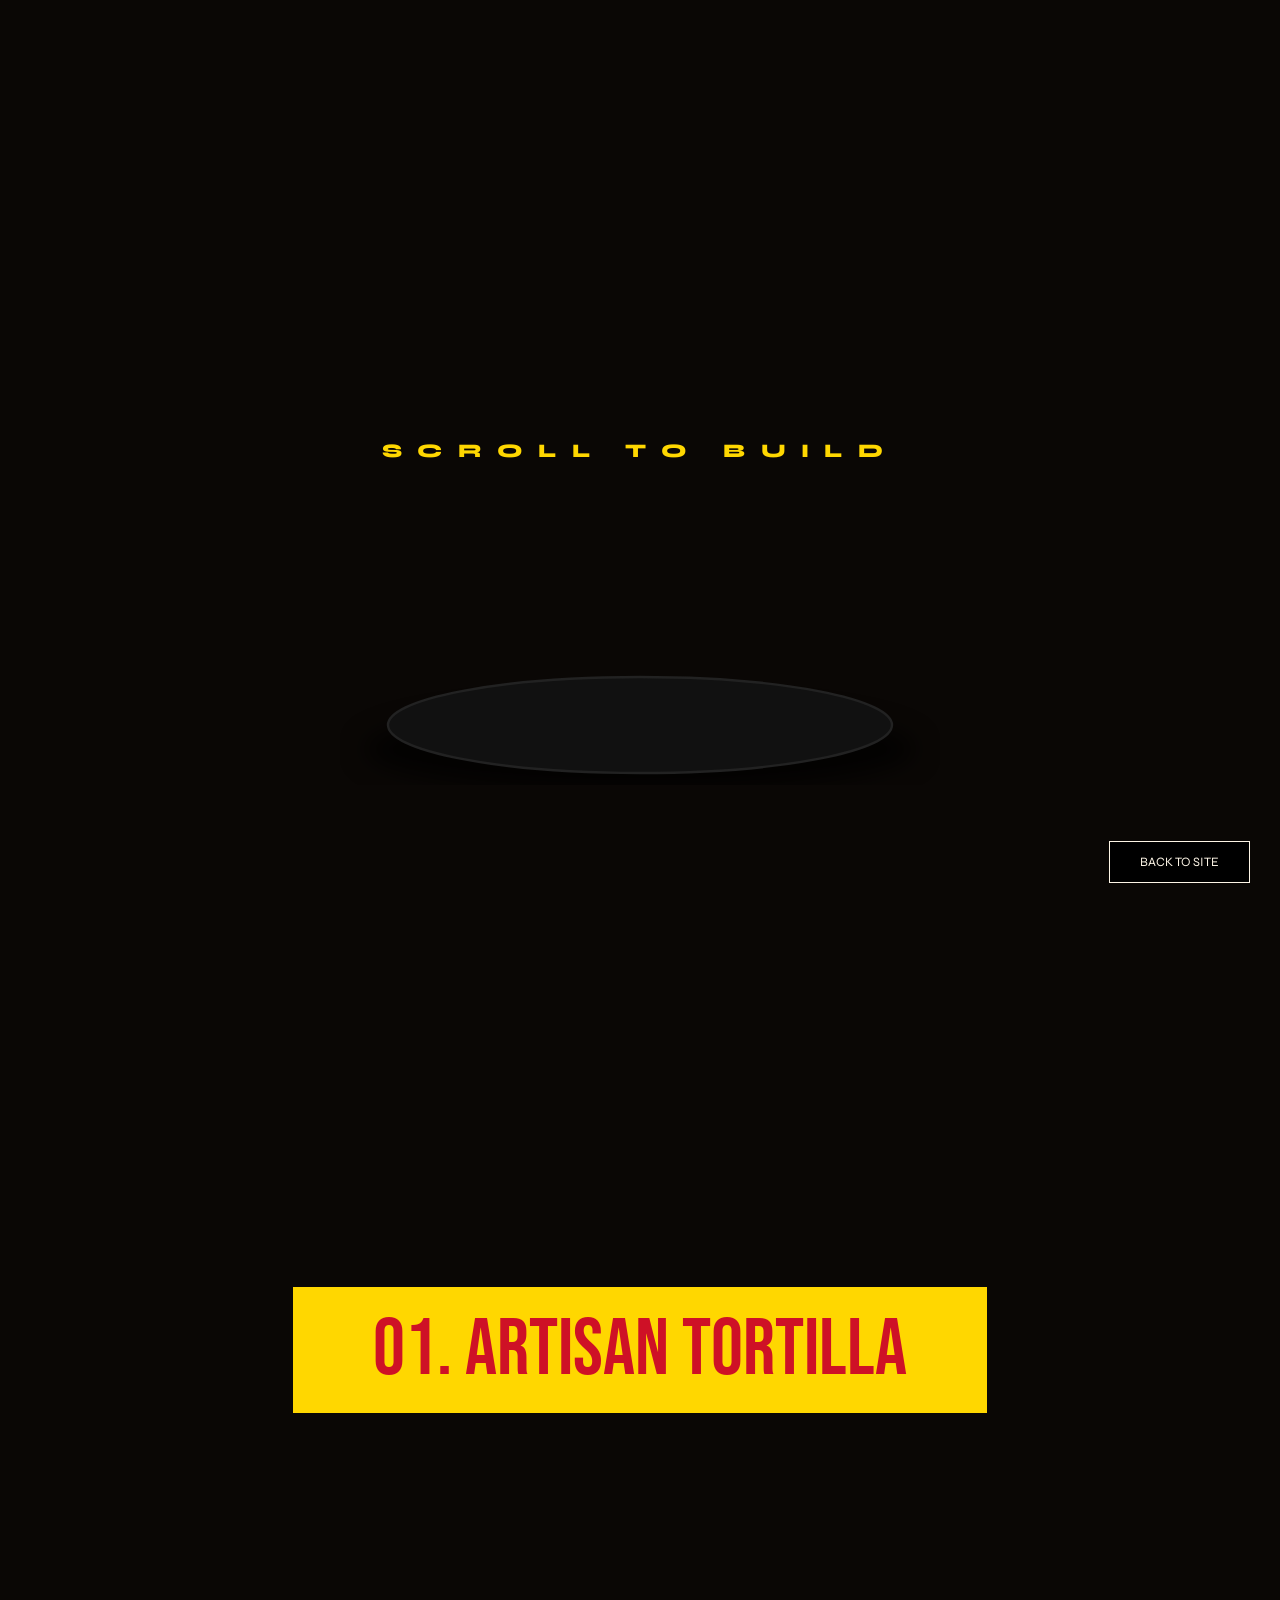
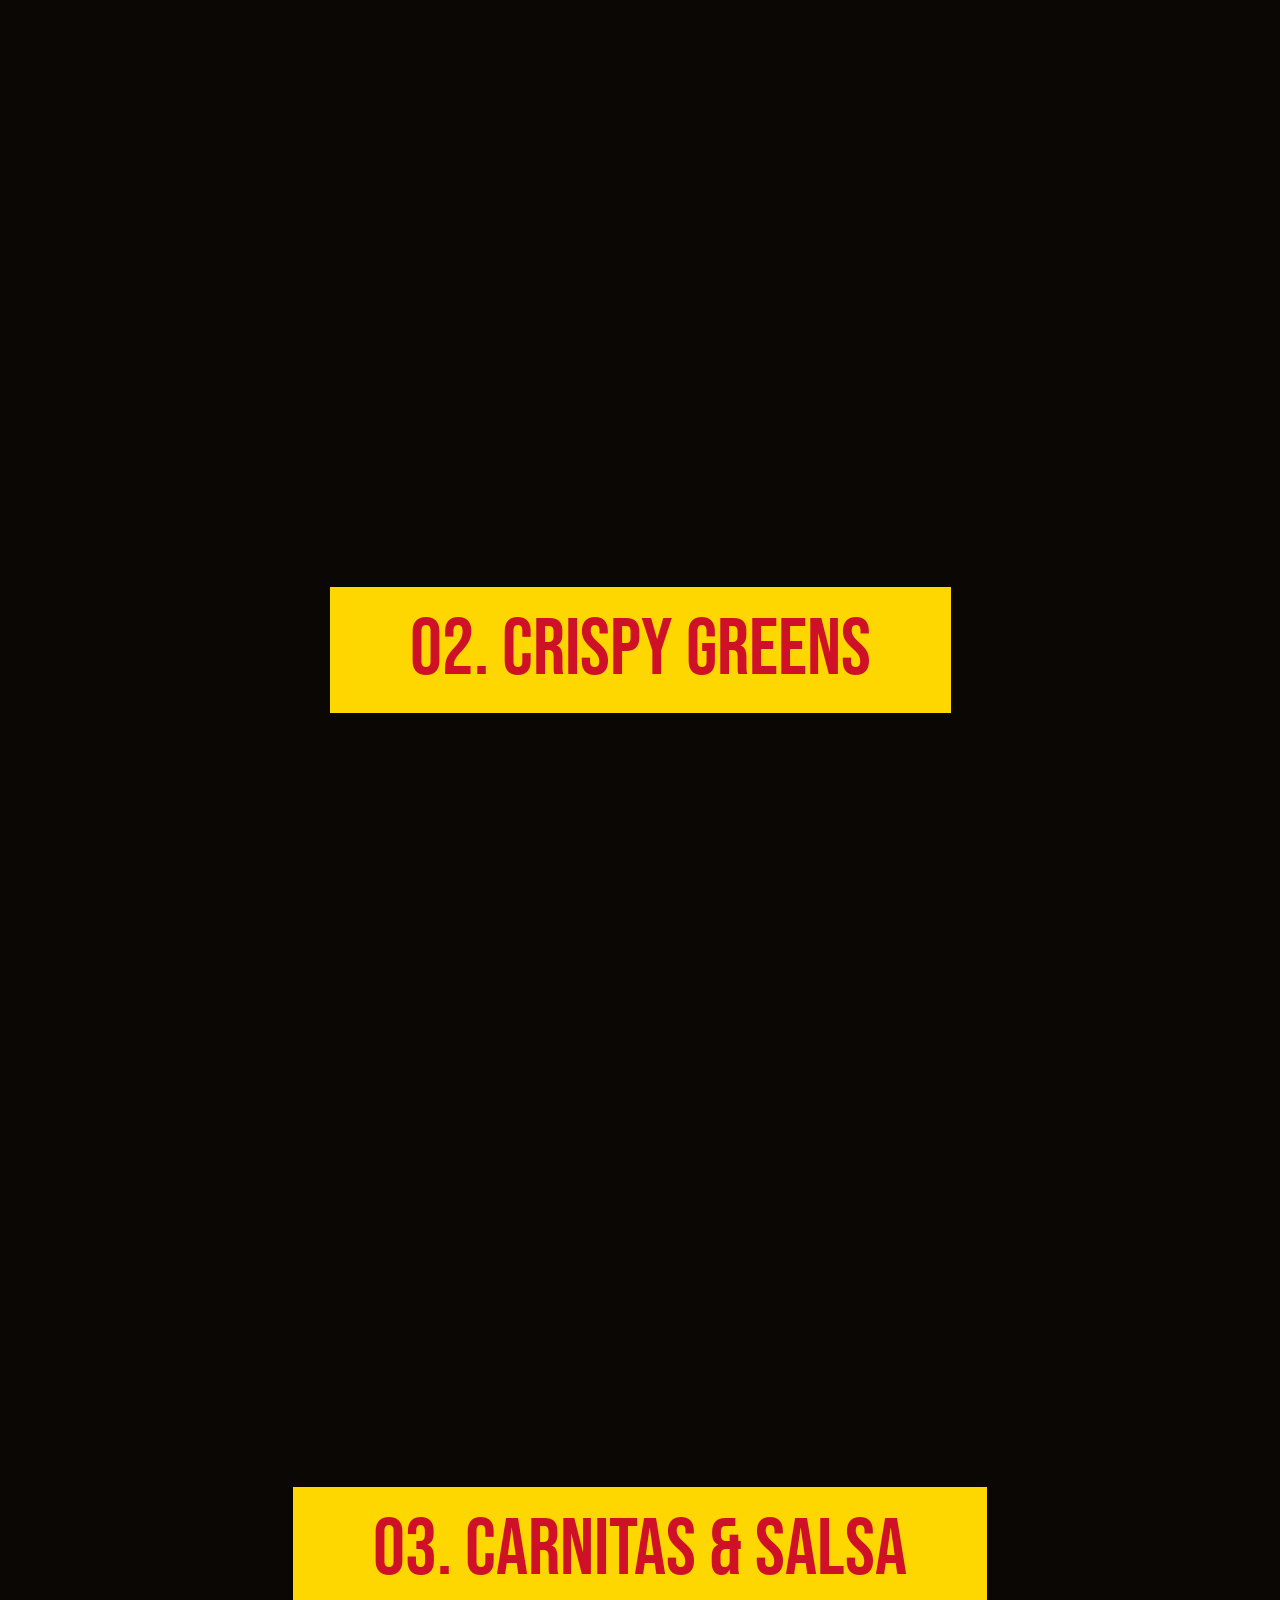
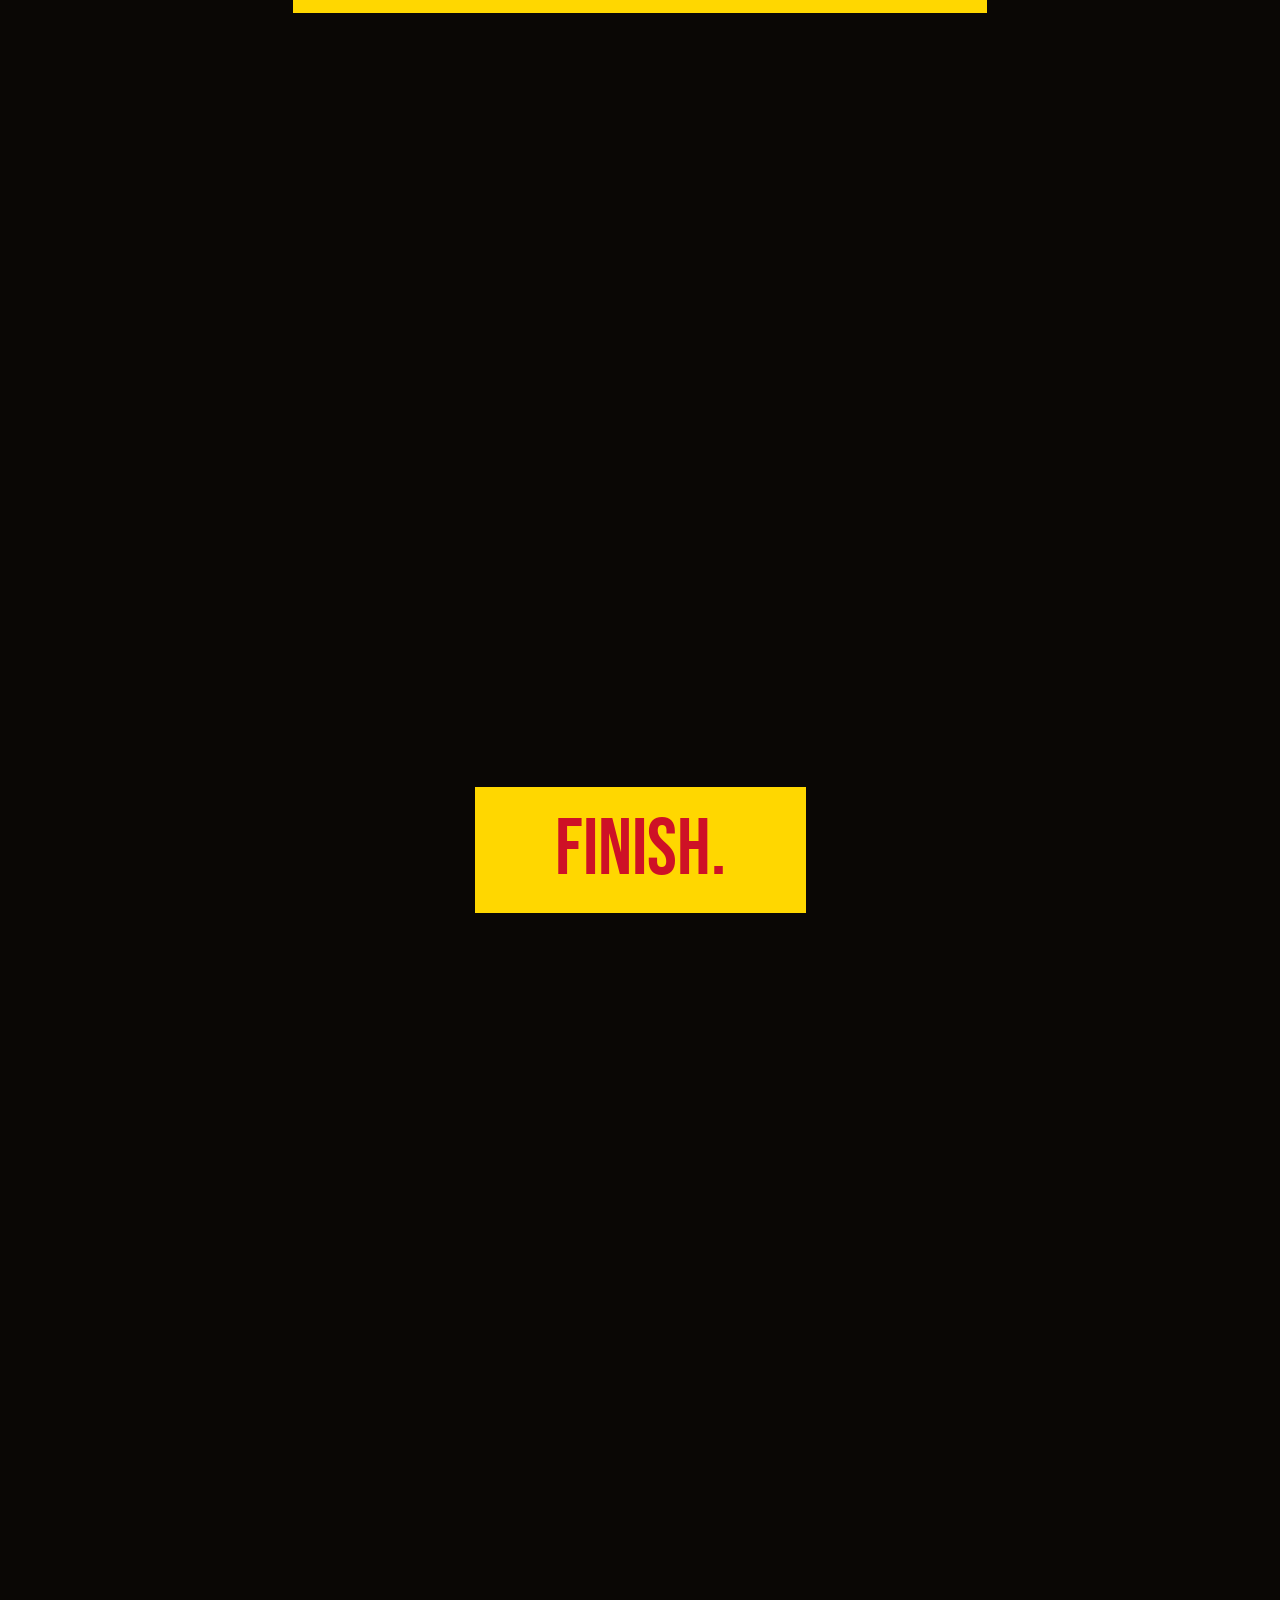
==== commit 7c888988: "Ultimate Taco Upgrade: Double ingredients volume and bring labels to front" ====
--- a/index_sample.html
+++ b/index_sample.html
@@ -3,7 +3,7 @@
 <head>
     <meta charset="UTF-8">
     <meta name="viewport" content="width=device-width, initial-scale=1.0">
-    <title>THE CRAFT TACO BUILDER | KYOMACHIBORI</title>
+    <title>THE ULTIMATE CRAFT TACO | KYOMACHIBORI</title>
     <link rel="stylesheet" href="style_sample.css">
     <link rel="preconnect" href="https://fonts.googleapis.com">
     <link rel="preconnect" href="https://fonts.gstatic.com" crossorigin>
@@ -13,107 +13,88 @@
     <div class="noise-overlay"></div>
 
     <div class="taco-stage">
-        <!-- 高級感のあるセラミックプレート -->
+        <!-- プレート -->
         <div class="plate-v3">
             <svg viewBox="0 0 500 100">
-                <defs>
-                    <radialGradient id="plateShadow" cx="50%" cy="50%" r="50%">
-                        <stop offset="0%" stop-color="rgba(0,0,0,0.6)" />
-                        <stop offset="100%" stop-color="rgba(0,0,0,0)" />
-                    </radialGradient>
-                </defs>
-                <ellipse cx="250" cy="70" rx="220" ry="30" fill="url(#plateShadow)" />
-                <ellipse cx="250" cy="50" rx="200" ry="35" fill="#1A1A1A" stroke="#333" stroke-width="1" />
-                <ellipse cx="250" cy="45" rx="185" ry="30" fill="#222" stroke="#444" stroke-width="0.5" />
+                <ellipse cx="250" cy="70" rx="230" ry="35" fill="rgba(0,0,0,0.7)" filter="blur(10px)" />
+                <ellipse cx="250" cy="50" rx="210" ry="40" fill="#111" stroke="#222" stroke-width="2" />
             </svg>
         </div>
         
-        <!-- 素材1: ハンドクラフト・トルティーヤ -->
-        <div class="ingredient-svg tortilla-v3" id="tortilla">
+        <!-- 生地: 極上のハンドクラフト・トルティーヤ -->
+        <div class="ingredient-svg tortilla-v4" id="tortilla">
             <svg viewBox="0 0 300 300">
                 <defs>
-                    <radialGradient id="cornGrad" cx="45%" cy="45%" r="60%">
-                        <stop offset="0%" stop-color="#FFD766" />
-                        <stop offset="70%" stop-color="#EBB328" />
-                        <stop offset="100%" stop-color="#D49A00" />
+                    <radialGradient id="tortillaMain" cx="50%" cy="50%" r="50%">
+                        <stop offset="0%" stop-color="#FFD152" />
+                        <stop offset="85%" stop-color="#EBB328" />
+                        <stop offset="100%" stop-color="#C58E00" />
                     </radialGradient>
-                    <filter id="grain">
-                        <feTurbulence type="fractalNoise" baseFrequency="0.8" numOctaves="3" result="noise" />
-                        <feDiffuseLighting in="noise" lighting-color="#D49A00" surfaceScale="1">
-                            <feDistantLight azimuth="45" elevation="35" />
-                        </feDiffuseLighting>
+                    <filter id="roughness">
+                        <feTurbulence type="fractalNoise" baseFrequency="0.9" numOctaves="4" result="noise" />
+                        <feComposite in="SourceGraphic" in2="noise" operator="in" />
                     </filter>
                 </defs>
-                <!-- 生地本体 -->
-                <path d="M150,20 C200,22 260,60 275,120 C285,180 230,260 150,275 C70,285 20,220 25,150 C30,80 80,18 150,20" fill="url(#cornGrad)" />
-                <!-- 質感のテクスチャ -->
-                <path d="M150,20 C200,22 260,60 275,120 C285,180 230,260 150,275 C70,285 20,220 25,150 C30,80 80,18 150,20" fill="#D49A00" opacity="0.1" filter="url(#grain)" />
-                <!-- 焦げ目（ディテール） -->
-                <circle cx="100" cy="80" r="12" fill="#8B4513" opacity="0.15" />
-                <circle cx="180" cy="160" r="8" fill="#5D2E0C" opacity="0.2" />
-                <path d="M210,100 Q220,110 215,125" stroke="#8B4513" stroke-width="3" fill="none" opacity="0.1" stroke-linecap="round" />
+                <path d="M150,25 C210,25 275,70 275,130 C275,190 220,270 150,275 C80,280 25,220 25,140 C25,70 90,25 150,25" fill="url(#tortillaMain)" stroke="#D49A00" stroke-width="1" />
+                <path d="M150,25 C210,25 275,70 275,130 C275,190 220,270 150,275 C80,280 25,220 25,140 C25,70 90,25 150,25" fill="#8B4513" opacity="0.08" filter="url(#roughness)" />
+                <!-- 焦げ目 -->
+                <ellipse cx="120" cy="100" rx="15" ry="10" fill="#5D2E0C" opacity="0.2" />
+                <ellipse cx="190" cy="180" rx="20" ry="12" fill="#8B4513" opacity="0.15" />
+                <path d="M60,150 Q80,170 70,190" stroke="#5D2E0C" stroke-width="2" fill="none" opacity="0.1" />
             </svg>
         </div>
         
-        <!-- 素材2: 鮮やかな千切りキャベツ -->
-        <div class="cabbage-v3-group" id="cabbage-group">
-            <div class="ingredient-svg cab-leaf cl1">
-                <svg viewBox="0 0 120 20"><path d="M5,15 C40,5 80,5 115,12" stroke="#E0FFB3" stroke-width="4" fill="none" stroke-linecap="round"/><path d="M5,15 C40,5 80,5 115,12" stroke="#99CC33" stroke-width="1.5" fill="none" stroke-linecap="round"/></svg>
-            </div>
-            <div class="ingredient-svg cab-leaf cl2">
-                <svg viewBox="0 0 120 20"><path d="M10,5 C50,18 90,8 110,10" stroke="#CCFF99" stroke-width="3" fill="none" stroke-linecap="round"/></svg>
-            </div>
-            <div class="ingredient-svg cab-leaf cl3">
-                <svg viewBox="0 0 120 20"><path d="M5,10 Q60,0 115,15" stroke="#A8E05F" stroke-width="5" fill="none" stroke-linecap="round"/><path d="M5,10 Q60,0 115,15" stroke="#FFF" stroke-width="1" fill="none" opacity="0.3"/></svg>
-            </div>
-            <div class="ingredient-svg cab-leaf cl4">
-                <svg viewBox="0 0 120 20"><path d="M15,18 Q70,5 105,12" stroke="#7CB342" stroke-width="2.5" fill="none" stroke-linecap="round"/></svg>
-            </div>
+        <!-- 大量の千切りキャベツ (12本) -->
+        <div class="cabbage-v4-group" id="cabbage-group">
+            <div class="ingredient-svg cab-v4 cl1"><svg viewBox="0 0 100 20"><path d="M0,10 Q50,0 100,5" stroke="#E0FFB3" stroke-width="3" fill="none" stroke-linecap="round"/></svg></div>
+            <div class="ingredient-svg cab-v4 cl2"><svg viewBox="0 0 100 20"><path d="M0,5 Q50,15 100,10" stroke="#A8E05F" stroke-width="2" fill="none" stroke-linecap="round"/></svg></div>
+            <div class="ingredient-svg cab-v4 cl3"><svg viewBox="0 0 100 20"><path d="M0,15 Q50,5 100,15" stroke="#CCFF99" stroke-width="4" fill="none" stroke-linecap="round"/></svg></div>
+            <div class="ingredient-svg cab-v4 cl4"><svg viewBox="0 0 100 20"><path d="M10,0 Q60,20 100,0" stroke="#7CB342" stroke-width="3" fill="none" stroke-linecap="round"/></svg></div>
+            <div class="ingredient-svg cab-v4 cl5"><svg viewBox="0 0 100 20"><path d="M0,10 Q50,20 100,5" stroke="#DCEDC8" stroke-width="2" fill="none" stroke-linecap="round"/></svg></div>
+            <div class="ingredient-svg cab-v4 cl6"><svg viewBox="0 0 100 20"><path d="M0,5 Q50,0 100,15" stroke="#99CC33" stroke-width="3" fill="none" stroke-linecap="round"/></svg></div>
+            <div class="ingredient-svg cab-v4 cl7"><svg viewBox="0 0 100 20"><path d="M0,15 Q50,10 100,5" stroke="#F1F8E9" stroke-width="2" fill="none" stroke-linecap="round"/></svg></div>
+            <div class="ingredient-svg cab-v4 cl8"><svg viewBox="0 0 100 20"><path d="M10,10 Q50,0 90,20" stroke="#8BC34A" stroke-width="4" fill="none" stroke-linecap="round"/></svg></div>
+            <div class="ingredient-svg cab-v4 cl9"><svg viewBox="0 0 100 20"><path d="M0,10 Q50,5 100,10" stroke="#E8F5E9" stroke-width="3" fill="none" stroke-linecap="round"/></svg></div>
+            <div class="ingredient-svg cab-v4 cl10"><svg viewBox="0 0 100 20"><path d="M0,0 Q50,15 100,0" stroke="#AED581" stroke-width="2" fill="none" stroke-linecap="round"/></svg></div>
+            <div class="ingredient-svg cab-v4 cl11"><svg viewBox="0 0 100 20"><path d="M5,5 Q55,20 95,5" stroke="#C5E1A5" stroke-width="3" fill="none" stroke-linecap="round"/></svg></div>
+            <div class="ingredient-svg cab-v4 cl12"><svg viewBox="0 0 100 20"><path d="M0,20 Q50,5 100,15" stroke="#689F38" stroke-width="2" fill="none" stroke-linecap="round"/></svg></div>
         </div>
 
-        <!-- 素材3: 熟成カルニータス & リッチサルサ -->
-        <div class="protein-v3-group" id="meat-group">
-            <!-- 煮込まれた肉の塊 -->
-            <div class="ingredient-svg meat-v3 mv1">
-                <svg viewBox="0 0 100 80">
-                    <path d="M20,40 Q30,10 60,20 T80,45 T50,70 T20,40" fill="#4E2A14" />
-                    <path d="M25,35 Q35,20 50,25" stroke="#6D3D21" stroke-width="4" fill="none" stroke-linecap="round" opacity="0.6"/>
-                    <circle cx="45" cy="55" r="3" fill="#2A160A" />
-                </svg>
-            </div>
-            <div class="ingredient-svg meat-v3 mv2">
-                <svg viewBox="0 0 100 80">
-                    <path d="M15,30 Q40,5 85,25 T70,65 T25,55 T15,30" fill="#5D341B" />
-                    <path d="M30,50 Q50,45 70,55" stroke="#2A160A" stroke-width="2" fill="none" opacity="0.4"/>
-                </svg>
-            </div>
-            <!-- サルサソース（光沢あり） -->
-            <div class="ingredient-svg salsa-v3 sv1">
-                <svg viewBox="0 0 80 80">
-                    <path d="M40,10 C60,10 70,30 65,50 C60,70 40,75 20,65 C5,50 15,15 40,10" fill="#CE1126" />
-                    <path d="M45,20 C55,20 58,35 55,40" stroke="#FF5252" stroke-width="3" fill="none" stroke-linecap="round" opacity="0.7"/>
-                    <circle cx="35" cy="35" r="2" fill="#FFF" opacity="0.5" />
-                </svg>
-            </div>
-            <div class="ingredient-svg salsa-v3 sv2">
-                <svg viewBox="0 0 60 60">
-                    <path d="M30,5 Q55,30 30,55 Q5,30 30,5" fill="#A50E1F" />
-                </svg>
-            </div>
+        <!-- 大量のカルニータス & サルサ (8塊 + 6滴) -->
+        <div class="protein-v4-group" id="meat-group">
+            <!-- 肉 -->
+            <div class="ingredient-svg meat-v4 mv1"><svg viewBox="0 0 80 60"><path d="M10,30 Q20,10 50,15 T70,40 T40,55 T10,30" fill="#4E2A14" /><path d="M20,25 Q40,15 60,30" stroke="#6D3D21" stroke-width="3" fill="none" opacity="0.4"/></svg></div>
+            <div class="ingredient-svg meat-v4 mv2"><svg viewBox="0 0 80 60"><path d="M5,25 Q30,0 70,20 T75,50 T30,55 T5,25" fill="#5D341B" /><circle cx="40" cy="40" r="3" fill="#2A160A" opacity="0.5"/></svg></div>
+            <div class="ingredient-svg meat-v4 mv3"><svg viewBox="0 0 60 40"><path d="M10,20 Q20,5 40,10 T50,25 T30,35 T10,20" fill="#3D1C02" /></svg></div>
+            <div class="ingredient-svg meat-v4 mv4"><svg viewBox="0 0 70 50"><path d="M15,35 Q40,10 65,30 T45,45 T15,35" fill="#5D341B" /></svg></div>
+            <div class="ingredient-svg meat-v4 mv5"><svg viewBox="0 0 60 40"><path d="M5,15 Q25,5 45,20 T35,35 T5,15" fill="#4E2A14" /></svg></div>
+            <div class="ingredient-svg meat-v4 mv6"><svg viewBox="0 0 80 60"><path d="M20,40 Q40,15 70,35 T50,55 T20,40" fill="#5D341B" /></svg></div>
+            <div class="ingredient-svg meat-v4 mv7"><svg viewBox="0 0 60 40"><path d="M10,10 Q30,0 50,15 T40,35 T10,10" fill="#2A160A" /></svg></div>
+            <div class="ingredient-svg meat-v4 mv8"><svg viewBox="0 0 70 50"><path d="M5,25 Q30,10 60,30 T40,45 T5,25" fill="#5D341B" /></svg></div>
+            <!-- サルサ -->
+            <div class="ingredient-svg salsa-v4 sv1"><svg viewBox="0 0 60 60"><path d="M30,10 Q50,10 50,30 T30,50 T10,30 T30,10" fill="#CE1126" /><circle cx="25" cy="25" r="3" fill="#FFF" opacity="0.4"/></svg></div>
+            <div class="ingredient-svg salsa-v4 sv2"><svg viewBox="0 0 50 50"><path d="M25,5 Q45,25 25,45 T5,25 T25,5" fill="#B22222" /></svg></div>
+            <div class="ingredient-svg salsa-v4 sv3"><svg viewBox="0 0 40 40"><path d="M20,5 Q35,20 20,35 T5,20 T20,5" fill="#D32F2F" /></svg></div>
+            <div class="ingredient-svg salsa-v4 sv4"><svg viewBox="0 0 50 50"><path d="M25,10 Q40,10 40,25 T25,40 T10,25 T25,10" fill="#CE1126" /></svg></div>
+            <div class="ingredient-svg salsa-v4 sv5"><svg viewBox="0 0 30 30"><path d="M15,5 Q25,15 15,25 T5,15 T15,5" fill="#FF5252" opacity="0.8"/></svg></div>
+            <div class="ingredient-svg salsa-v4 sv6"><svg viewBox="0 0 40 40"><path d="M20,2 Q38,20 20,38 T2,20 T20,2" fill="#880E4F" opacity="0.6"/></svg></div>
         </div>
 
-        <div class="complete-message" id="finish-text">
-            <h2>THE MASTERPIECE</h2>
-            <p>SUN YAMATO 202 | KYOMACHIBORI TACOS</p>
+        <!-- 祝福メッセージ (最前面) -->
+        <div class="complete-message-v4" id="finish-text">
+            <h2>MASTERPIECE</h2>
+            <p>KYOMACHIBORI TACOS | SUN YAMATO 202</p>
         </div>
     </div>
 
-    <!-- Scroll Triggers -->
-    <section class="trigger-section" id="step-0"><div class="scroll-prompt-v3">SCROLL TO BUILD</div></section>
-    <section class="trigger-section" id="step-1"><div class="label-v3">01. ARTISAN TORTILLA</div></section>
-    <section class="trigger-section" id="step-2"><div class="label-v3">02. CRISPY GREENS</div></section>
-    <section class="trigger-section" id="step-3"><div class="label-v3">03. RICH CARNITAS</div></section>
-    <section class="trigger-section" id="step-4"><div class="label-v3">FINISH.</div></section>
+    <!-- UI Labels (最前面) -->
+    <div class="ui-layer">
+        <section class="trigger-section" id="step-0"><div class="scroll-prompt-v4">SCROLL TO BUILD</div></section>
+        <section class="trigger-section" id="step-1"><div class="label-v4">01. ARTISAN TORTILLA</div></section>
+        <section class="trigger-section" id="step-2"><div class="label-v4">02. CRISPY GREENS</div></section>
+        <section class="trigger-section" id="step-3"><div class="label-v4">03. CARNITAS & SALSA</div></section>
+        <section class="trigger-section" id="step-4"><div class="label-v4">FINISH.</div></section>
+    </div>
 
     <div class="back-home"><a href="index.html">BACK TO SITE</a></div>
 
--- a/style_sample.css
+++ b/style_sample.css
@@ -1,9 +1,8 @@
 :root {
-    --bg-dark: #0F0906; /* より深いダークブラウン */
+    --bg-dark: #0A0705;
     --mexican-yellow: #FFD700;
     --mexican-red: #CE1126;
     --text-light: #FDF5E6;
-    --ease-out-expo: cubic-bezier(0.19, 1, 0.22, 1);
     --bounce-hard: cubic-bezier(0.34, 1.56, 0.64, 1);
 }
 
@@ -17,7 +16,7 @@
     background-color: var(--bg-dark);
     color: var(--text-light);
     font-family: 'Syne', sans-serif;
-    height: 600vh;
+    height: 700vh; /* 具材が増えたので少し長く */
     overflow-x: hidden;
 }
 
@@ -28,12 +27,43 @@
     width: 100%;
     height: 100%;
     background-image: url('https://www.transparenttextures.com/patterns/p6.png');
-    opacity: 0.12;
+    opacity: 0.15;
     pointer-events: none;
     z-index: 9999;
 }
 
-/* TACO STAGE */
+/* UI LAYER (Foreground Text) */
+.ui-layer {
+    position: relative;
+    z-index: 1000; /* 文字を最前面に */
+    pointer-events: none;
+}
+
+.trigger-section { height: 100vh; display: flex; align-items: center; justify-content: center; }
+
+.scroll-prompt-v4 {
+    font-size: 1.2rem;
+    letter-spacing: 0.8em;
+    color: var(--mexican-yellow);
+    animation: fadePulse 3s infinite ease-in-out;
+    font-weight: 800;
+}
+
+.label-v4 {
+    font-family: 'Bebas Neue', cursive;
+    font-size: 5rem;
+    color: var(--mexican-red);
+    background: var(--mexican-yellow);
+    padding: 15px 80px;
+    opacity: 0;
+    transform: translateY(30px) rotate(-2deg);
+    transition: 0.8s var(--bounce-hard);
+    box-shadow: 10px 10px 0px var(--bg-dark);
+}
+
+.label-v4.visible { opacity: 1; transform: translateY(0) rotate(0deg); }
+
+/* TACO STAGE (Background Ingredients) */
 .taco-stage {
     position: fixed;
     top: 0;
@@ -49,147 +79,94 @@
 
 .plate-v3 {
     position: absolute;
-    bottom: 12%;
+    bottom: 15%;
     width: 600px;
-    height: 120px;
+    height: 100px;
     z-index: 1;
 }
 
-/* INGREDIENT SVG SYSTEM - Heavy Physics */
+/* INGREDIENT SVG SYSTEM */
 .ingredient-svg {
     position: absolute;
     opacity: 0;
-    transform: translateY(-120vh) rotate(15deg);
-    transition: transform 1.2s var(--bounce-hard), opacity 0.4s ease;
+    transform: translateY(-150vh) rotate(180deg);
+    transition: transform 1.5s var(--bounce-hard), opacity 0.5s;
+    filter: drop-shadow(0 5px 5px rgba(0,0,0,0.4));
 }
 
-/* Stage 1: Tortilla - The Foundation */
-.tortilla-v3 {
-    width: 500px;
-    height: 500px;
-    top: 48%;
+/* Stage 1: Tortilla */
+.tortilla-v4 { width: 480px; height: 480px; top: 48%; }
+.tortilla-v4.dropped { opacity: 1; transform: translateY(-50%) rotate(0deg) scale(1.2); z-index: 5; }
+
+/* Stage 2: Cabbage (12 pieces) */
+.cabbage-v4-group { position: absolute; top: 45%; width: 400px; height: 400px; z-index: 10; }
+.cab-v4 { width: 140px; height: 30px; }
+.cab-v4.dropped { opacity: 1; }
+
+/* Spread cabbage randomly */
+.cl1.dropped { transform: translate(-120px, 40px) rotate(15deg); }
+.cl2.dropped { transform: translate(100px, 60px) rotate(-10deg); }
+.cl3.dropped { transform: translate(10px, 20px) rotate(45deg); }
+.cl4.dropped { transform: translate(-40px, 90px) rotate(-30deg); }
+.cl5.dropped { transform: translate(-70px, -10px) rotate(10deg); }
+.cl6.dropped { transform: translate(40px, 110px) rotate(20deg); }
+.cl7.dropped { transform: translate(110px, -20px) rotate(-40deg); }
+.cl8.dropped { transform: translate(-100px, 120px) rotate(60deg); }
+.cl9.dropped { transform: translate(0px, 50px) rotate(5deg); }
+.cl10.dropped { transform: translate(-20px, -30px) rotate(-15deg); }
+.cl11.dropped { transform: translate(60px, 10px) rotate(30deg); }
+.cl12.dropped { transform: translate(-30px, 70px) rotate(-50deg); }
+
+/* Stage 3: Meat & Salsa (8 chunks + 6 drops) */
+.protein-v4-group { position: absolute; top: 48%; width: 350px; height: 350px; z-index: 20; }
+.meat-v4 { width: 100px; height: 80px; }
+.salsa-v4 { width: 60px; height: 60px; }
+.dropped.meat-v4, .dropped.salsa-v4 { opacity: 1; }
+
+.mv1.dropped { transform: translate(-60px, 20px) rotate(0deg); }
+.mv2.dropped { transform: translate(70px, 40px) rotate(15deg); }
+.mv3.dropped { transform: translate(5px, -10px) rotate(-10deg); }
+.mv4.dropped { transform: translate(-30px, 60px) rotate(20deg); }
+.mv5.dropped { transform: translate(90px, 0px) rotate(-5deg); }
+.mv6.dropped { transform: translate(-20px, 100px) rotate(10deg); }
+.mv7.dropped { transform: translate(40px, -30px) rotate(-15deg); }
+.mv8.dropped { transform: translate(-80px, 80px) rotate(-20deg); }
+
+.sv1.dropped { transform: translate(10px, -15px) scale(1.6); }
+.sv2.dropped { transform: translate(-40px, 40px) scale(1.2); }
+.sv3.dropped { transform: translate(60px, -10px) scale(1.4); }
+.sv4.dropped { transform: translate(20px, 110px) scale(1.5); }
+.sv5.dropped { transform: translate(-90px, 10px) scale(1.3); }
+.sv6.dropped { transform: translate(40px, 70px) scale(1.1); }
+
+/* Finish Message */
+.complete-message-v4 {
+    position: absolute;
+    top: 15%;
+    text-align: center;
+    opacity: 0;
+    transform: translateY(40px);
+    transition: 1s ease-out;
+    z-index: 2000; /* 最前面 */
 }
 
-.tortilla-v3.dropped {
-    opacity: 1;
-    transform: translateY(-50%) rotate(0deg) scale(1.1);
-    z-index: 5;
-}
+.complete-message-v4.visible { opacity: 1; transform: translateY(0); }
 
-/* Stage 2: Cabbage - Precise Shreds */
-.cabbage-v3-group {
-    position: absolute;
-    top: 42%;
-    width: 400px;
-    height: 400px;
-    z-index: 10;
-}
-
-.cab-leaf { width: 150px; height: 30px; }
-.cab-leaf.dropped { opacity: 1; }
-
-.cl1.dropped { transform: translate(-100px, 40px) rotate(12deg); }
-.cl2.dropped { transform: translate(80px, 60px) rotate(-8deg); }
-.cl3.dropped { transform: translate(15px, 20px) rotate(35deg); }
-.cl4.dropped { transform: translate(-30px, 85px) rotate(-20deg); }
-
-/* Stage 3: Meat & Salsa - Rich Layers */
-.protein-v3-group {
-    position: absolute;
-    top: 46%;
-    width: 300px;
-    height: 300px;
-    z-index: 15;
-}
-
-.meat-v3 { width: 120px; height: 100px; }
-.salsa-v3 { width: 70px; height: 70px; }
-
-.dropped.meat-v3, .dropped.salsa-v3 { opacity: 1; }
-
-.mv1.dropped { transform: translate(-45px, 15px) rotate(-5deg); }
-.mv2.dropped { transform: translate(50px, 30px) rotate(8deg); }
-.sv1.dropped { transform: translate(5px, -10px) scale(1.6) rotate(0deg); }
-.sv2.dropped { transform: translate(30px, 40px) rotate(-12deg); }
-
-/* Finish Message */
-.complete-message {
-    position: absolute;
-    top: 12%;
-    text-align: center;
-    opacity: 0;
-    transform: translateY(30px);
-    transition: 1.2s var(--ease-out-expo);
-    z-index: 100;
-}
-
-.complete-message.visible { opacity: 1; transform: translateY(0); }
-
-.complete-message h2 {
+.complete-message-v4 h2 {
     font-family: 'Bebas Neue', cursive;
     font-size: 8rem;
     color: var(--mexican-yellow);
-    letter-spacing: 0.05em;
-    text-shadow: 8px 8px 0px var(--mexican-red);
+    text-shadow: 10px 10px 0px var(--mexican-red);
 }
 
-.complete-message p {
-    font-size: 1.2rem;
-    letter-spacing: 0.3em;
-    color: var(--text-light);
-    font-weight: 700;
-    opacity: 0.8;
-}
+@keyframes fadePulse { 0%, 100% { opacity: 0.3; } 50% { opacity: 0.9; } }
 
-/* UI Elements */
-.trigger-section { height: 100vh; display: flex; align-items: center; justify-content: center; }
-
-/* ふわふわを抑えた洗練されたプロンプト */
-.scroll-prompt-v3 {
-    font-size: 1rem;
-    letter-spacing: 1em;
-    color: var(--mexican-yellow);
-    animation: fadePulse 3s infinite ease-in-out;
-    font-family: 'Syne', sans-serif;
-    font-weight: 800;
-}
-
-@keyframes fadePulse {
-    0%, 100% { opacity: 0.2; transform: translateY(0); }
-    50% { opacity: 0.8; transform: translateY(-5px); }
-}
-
-.label-v3 {
-    font-family: 'Bebas Neue', cursive;
-    font-size: 4rem;
-    color: var(--mexican-red);
-    background: var(--mexican-yellow);
-    padding: 10px 60px;
-    opacity: 0;
-    transform: translateY(20px);
-    transition: 0.8s var(--ease-out-expo);
-}
-
-.label-v3.visible {
-    opacity: 1;
-    transform: translateY(0);
-}
-
-.back-home { position: fixed; bottom: 30px; right: 30px; z-index: 1000; }
-.back-home a { 
-    color: var(--text-light); 
-    text-decoration: none; 
-    font-size: 0.7rem; 
-    letter-spacing: 0.2em;
-    border: 1px solid rgba(253, 245, 230, 0.3); 
-    padding: 15px 30px;
-    background: rgba(15, 9, 6, 0.8);
-    backdrop-filter: blur(5px);
-}
+.back-home { position: fixed; bottom: 30px; right: 30px; z-index: 5000; }
+.back-home a { color: var(--text-light); text-decoration: none; font-size: 0.8rem; border: 1px solid var(--text-light); padding: 12px 30px; background: #000; }
 
 @media (max-width: 768px) {
-    .plate-v3 { width: 340px; }
-    .tortilla-v3 { width: 320px; height: 320px; }
-    .complete-message h2 { font-size: 4rem; }
-    .label-v3 { font-size: 2.5rem; padding: 10px 30px; }
+    .plate-v3 { width: 320px; }
+    .tortilla-v4 { width: 340px; height: 340px; }
+    .complete-message-v4 h2 { font-size: 4rem; }
+    .label-v4 { font-size: 2.5rem; padding: 10px 40px; }
 }
